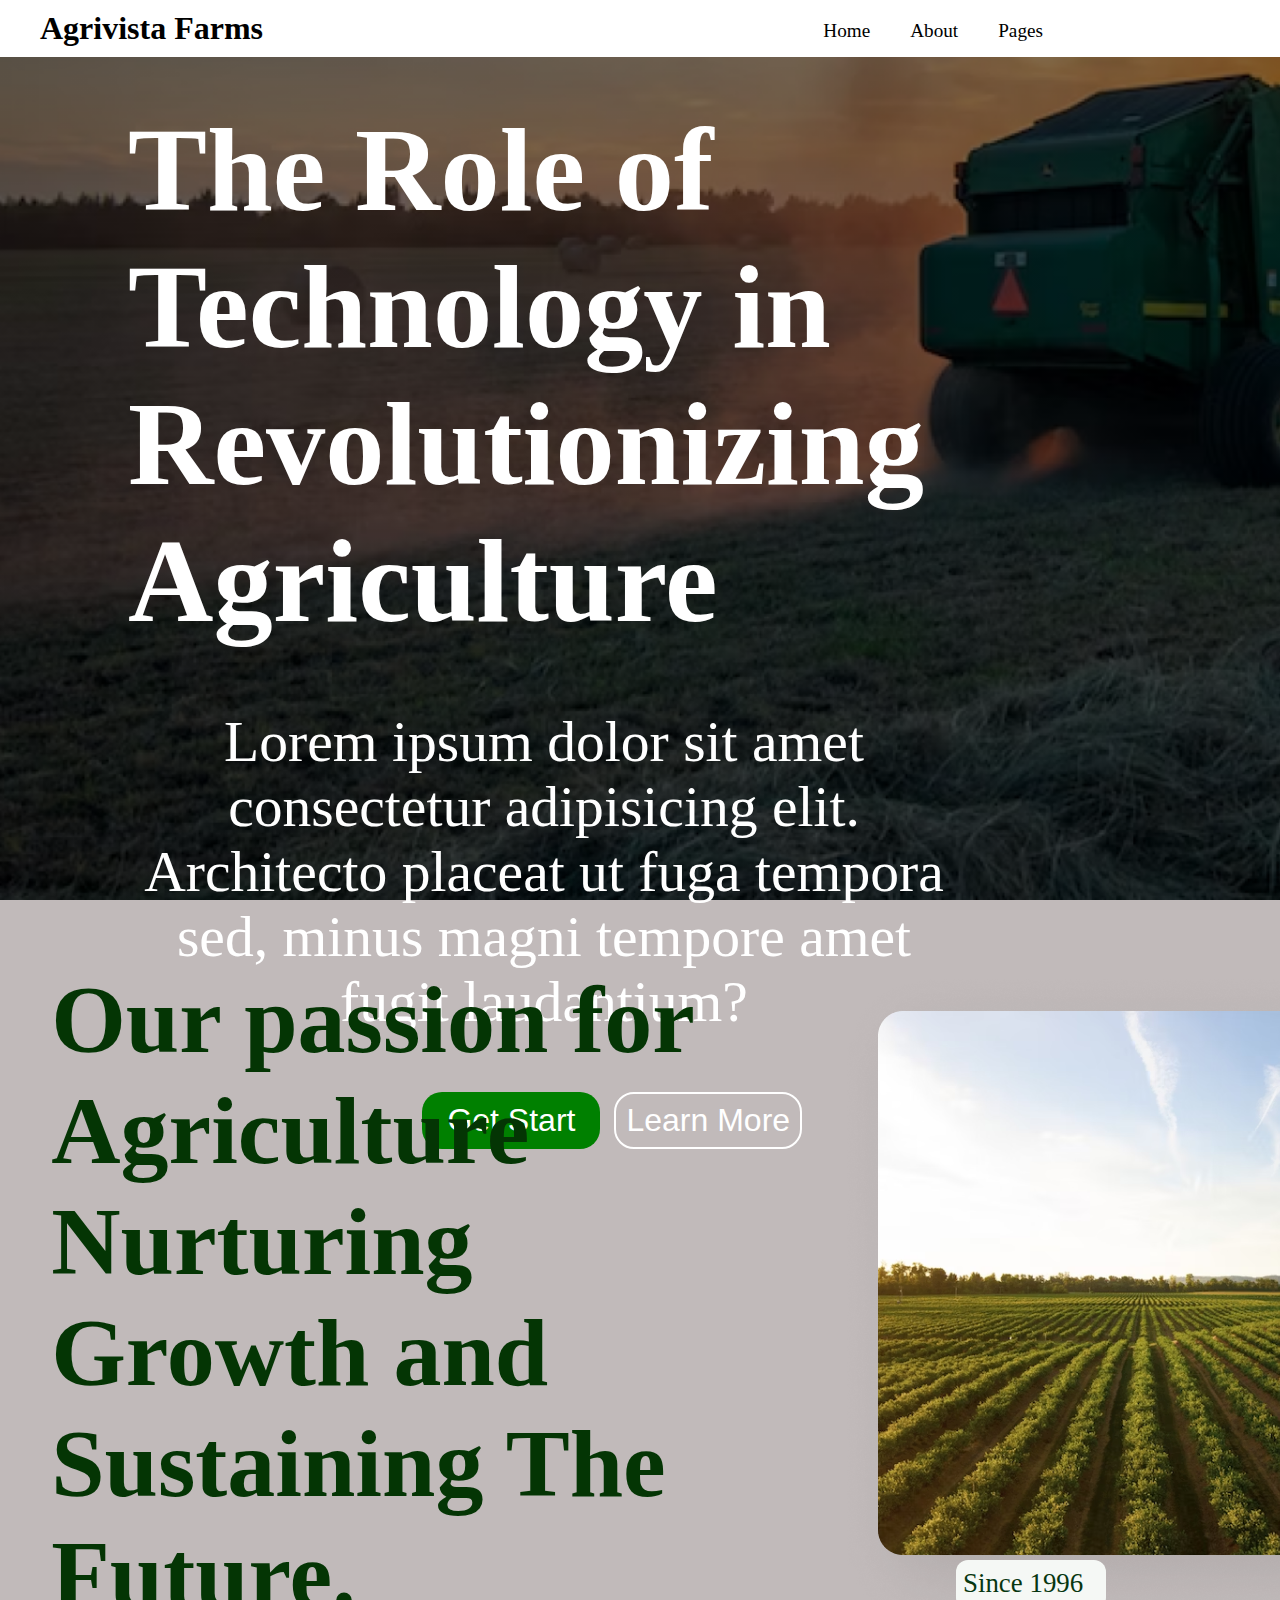
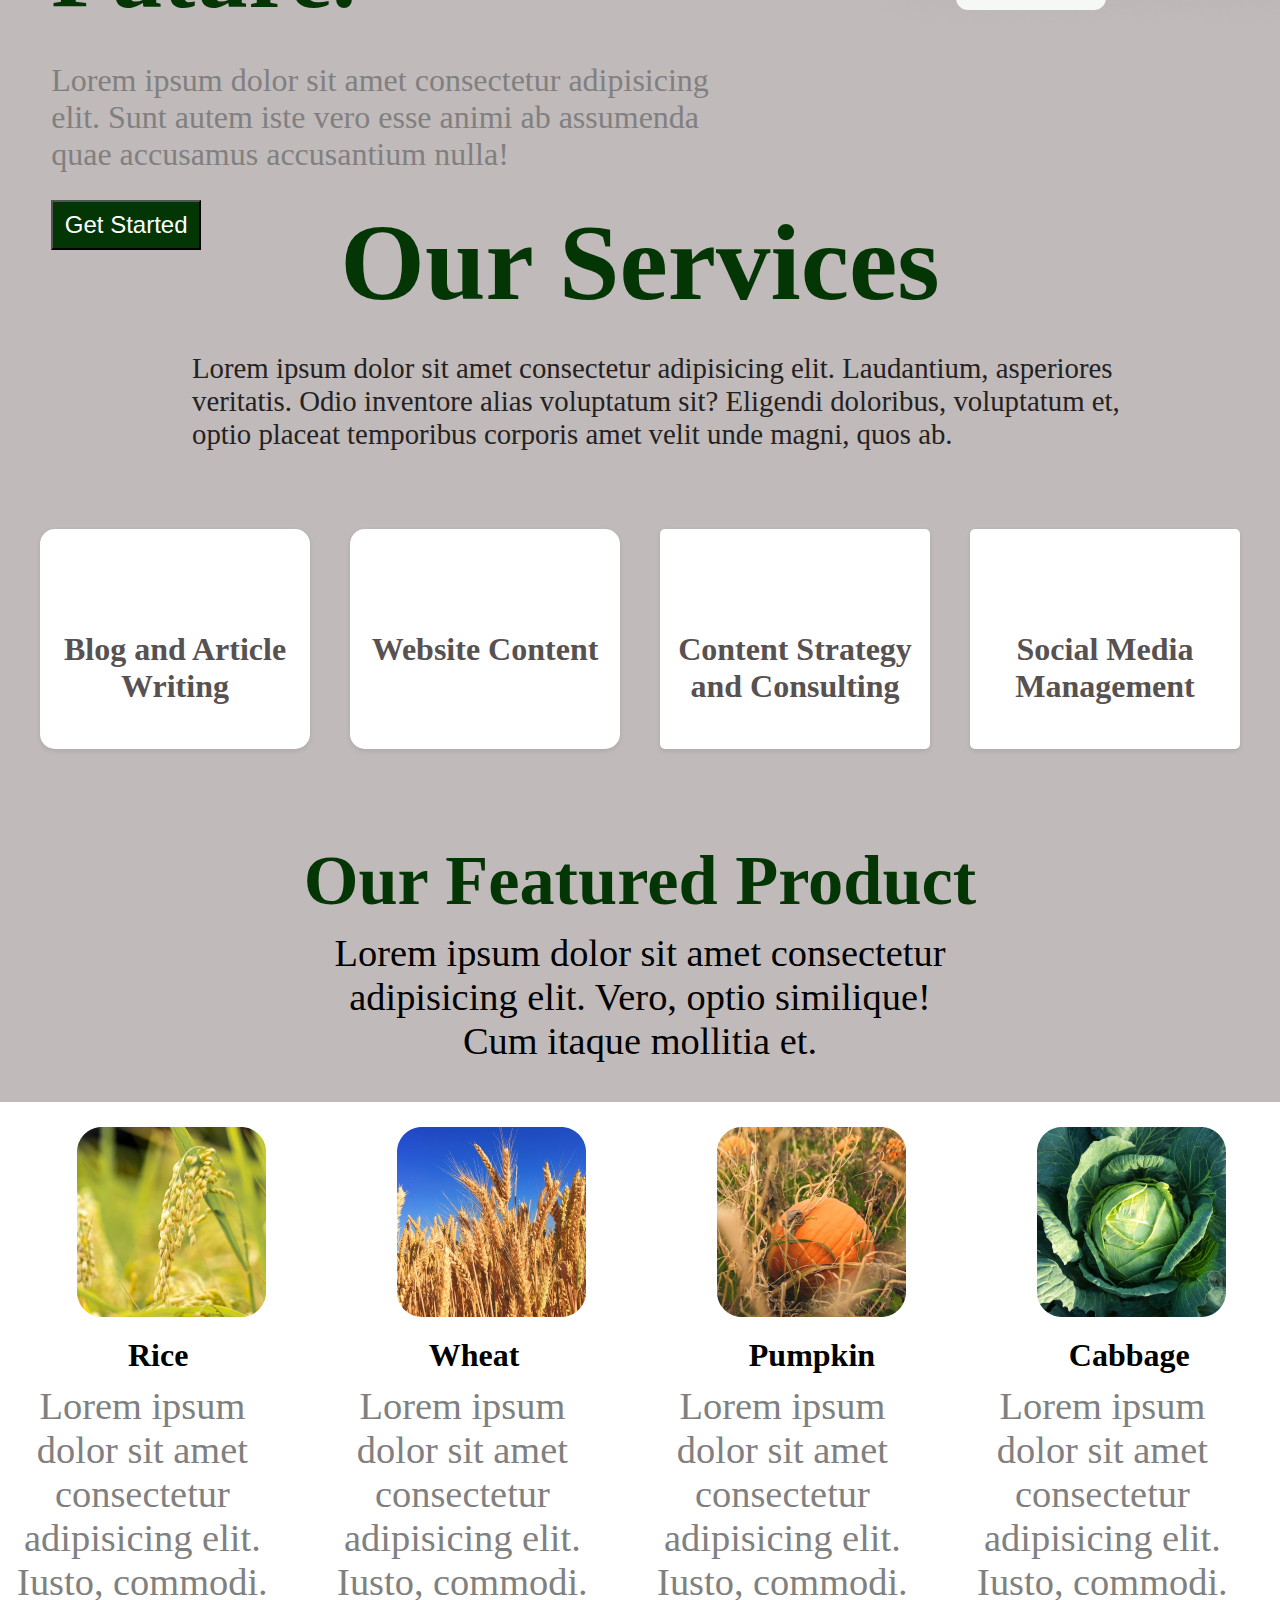
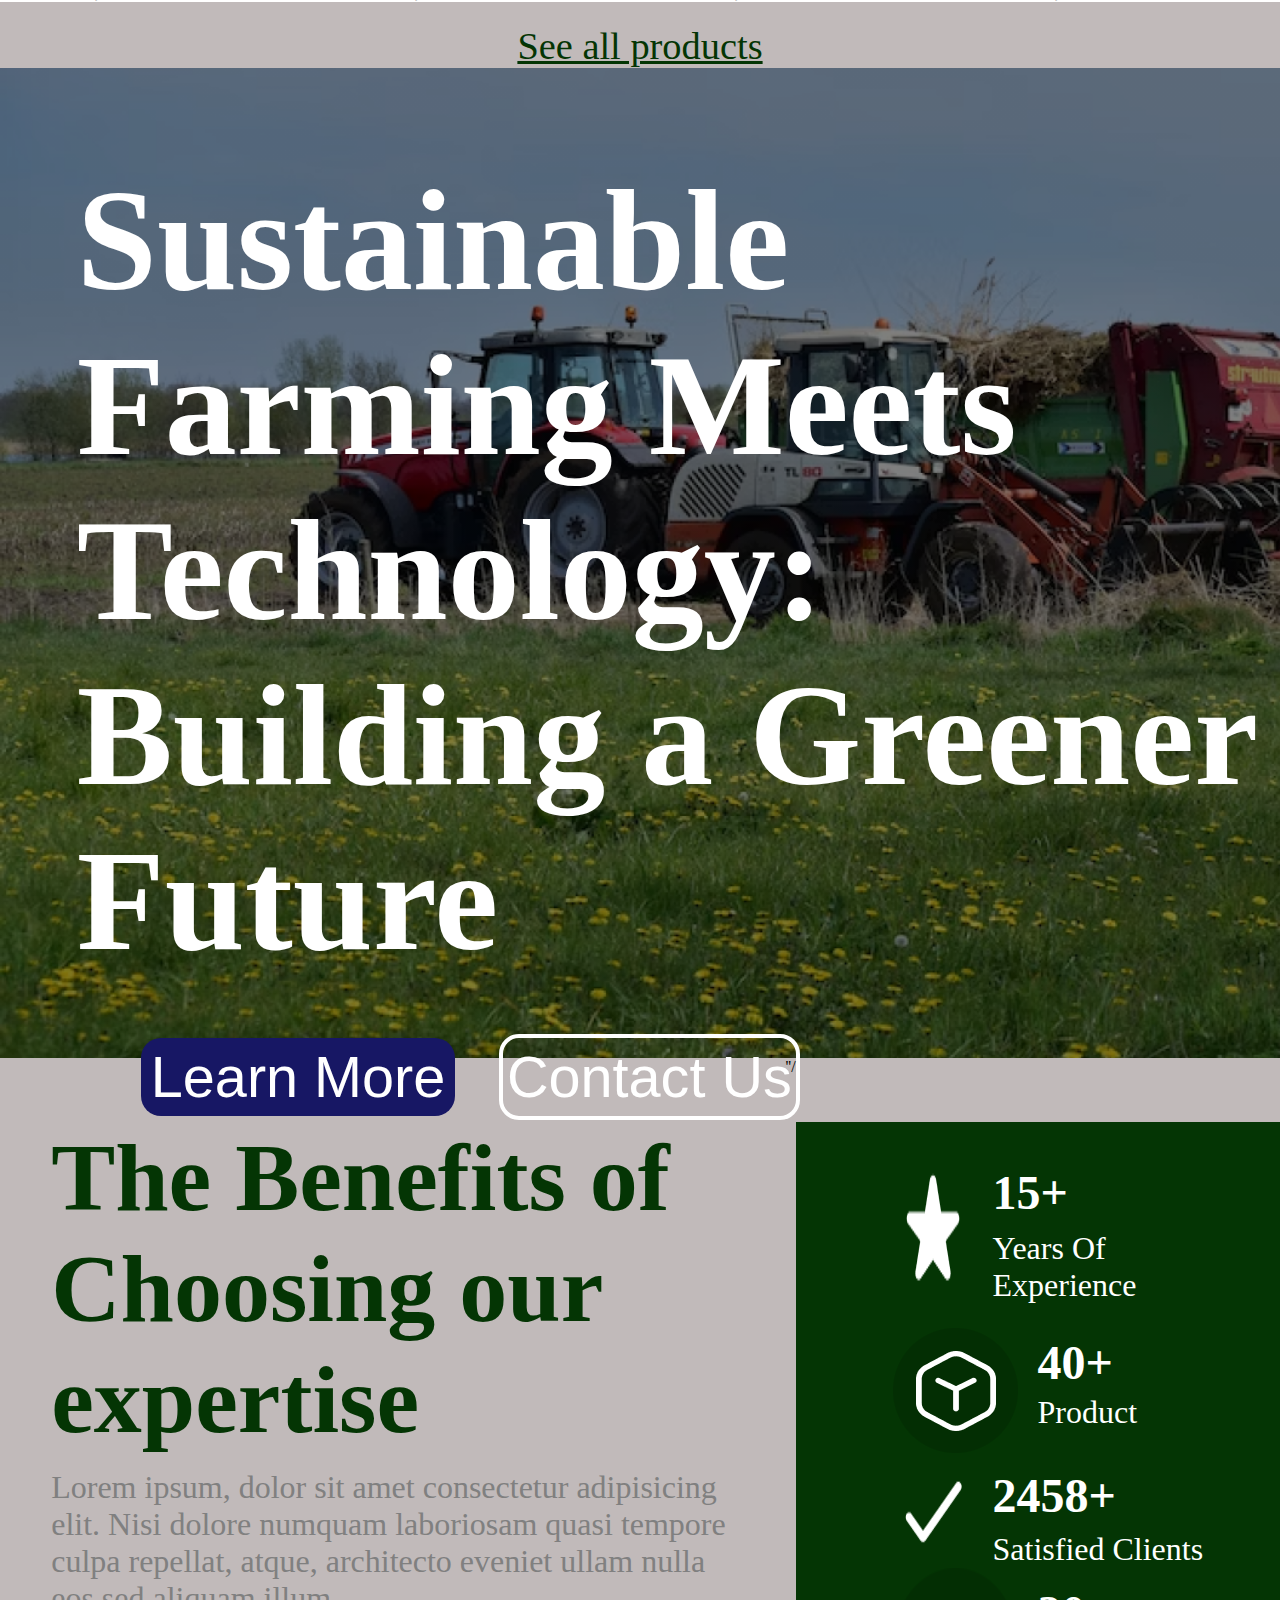
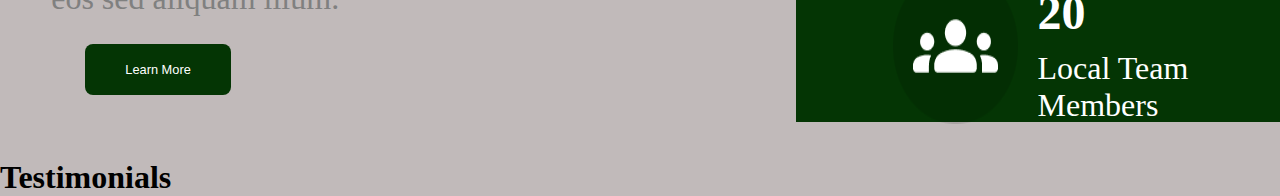
==== index.html @ 6d74d60a "added padding top" ====
<!DOCTYPE html>
<html lang="en">
<head>
    <meta charset="UTF-8">
    <meta name="viewport" content="width=device-width, initial-scale=1.0">
    <title>AgriVista Farm</title>
    <link rel="stylesheet" href="style.css">
    <link rel="stylesheet" href="https://cdnjs.cloudflare.com/ajax/libs/font-awesome/6.7.1/css/all.min.css" integrity="sha512-5Hs3dF2AEPkpNAR7UiOHba+lRSJNeM2ECkwxUIxC1Q/FLycGTbNapWXB4tP889k5T5Ju8fs4b1P5z/iB4nMfSQ==" crossorigin="anonymous" referrerpolicy="no-referrer" />
</head>
<body>
    <div class="header">
        <div class="Logo">
        <h1>Agrivista Farms</h1>
    </div>
        <ul>
            <li>Home</li>
            <li>About</li>
            <li>Pages</li>
        </ul>
        <div class="btn">
            <button class="btn1">Login</button>
            <button class="btn2">Registration</button>
        </div>
    </div>
    <!--section2-->
    <div class="hero">
        <h1>The Role of Technology in Revolutionizing Agriculture</h1>
        
    <p>Lorem ipsum dolor sit amet consectetur adipisicing elit. Architecto placeat ut fuga tempora sed, minus magni tempore amet fugit laudantium?</p>
    <button class="btn-get">Get Start</button>
    <button class="btn-learn">Learn More</button>
</div>
    <!-- about -->
 <div class="about">
    <div class="text">
        <h1>Our passion for Agriculture Nurturing Growth and Sustaining The Future.</h1> <br>
        <p>Lorem ipsum dolor sit amet consectetur adipisicing elit. Sunt autem iste vero esse animi ab assumenda quae accusamus accusantium nulla!</p>
        <button class="btnn">Get Started</button>
       
    </div>
    <div class="img">
        <img src="Rectangle 10.png">
        <div class="box"><p>Since 1996</p></div>
    </div>
 </div>
 <!-- section services -->
    <section class="Services">
        <h1>Our Services</h1>
        <p>Lorem ipsum dolor sit amet consectetur adipisicing elit. Laudantium, asperiores veritatis. Odio inventore alias voluptatum sit? Eligendi doloribus, voluptatum et, optio placeat temporibus corporis amet velit unde magni, quos ab.</p>
        <div class="service-cards">
            <div class="service-car">
                <i id="service-card" class="fa-solid fa-newspaper"></i><br><br>
                <h3>Blog and Article Writing</h3>
            </div>
            <div class="Website">
                <i id="website" class="fa-brands fa-github"></i><br><br>
                <h3>Website Content</h3>
            </div>
            <div class="content">
                <i id="contect" class="fa-solid fa-user"></i> <br><br>
                <h3>Content Strategy and Consulting</h3>
            </div>
            <div class="social">
                <i id="social" class="fa-solid fa-bell"></i><br><br>
            
            <h3>Social Media Management</h3></div>
           
        </div>
    </section>
    <!--section products-->
    <div class="products">
        <h1>Our Featured Product</h1>
        <p>Lorem ipsum dolor sit amet consectetur adipisicing elit. Vero, optio similique! Cum itaque mollitia et.</p>
        <div class="boxes">
            <div class="box1">
                <img src="rice.png" alt="">
                <h2>Rice</h2>
                <p>Lorem ipsum dolor sit amet consectetur adipisicing elit. Iusto, commodi.</p>
            </div>
            <div class="box2">
                <img src="Rectangle 12.png" alt="">
                <h2>Wheat</h2>
                <p>Lorem ipsum dolor sit amet consectetur adipisicing elit. Iusto, commodi.</p>
            </div>
            <div class="box3">
                <img src="Rectangle 12 (1).png" alt="">
                <h2>Pumpkin</h2>
                <p>Lorem ipsum dolor sit amet consectetur adipisicing elit. Iusto, commodi.</p>
            </div>
            <div class="box4">
                <img src="Rectangle 13.png" alt="">
                <h2>Cabbage</h2>
                <p>Lorem ipsum dolor sit amet consectetur adipisicing elit. Iusto, commodi.</p>
            </div>
        </div>
        <div class="link">
        <p><a href="https://www.amazon.com/products/s?k=products">See all products</a></p>
    </div>
</div>
<!--section sustainable-->
<div class="sustainable">
    <h1>Sustainable Farming Meets Technology: Building a Greener Future</h1>
    <button class="btn-learnmore">Learn More </button>
    <button class="btn-contact">Contact Us</button>
</div>
<!--section5-->
<div class="qoraal">
    <div class="text">
        <h1>The Benefits of Choosing our expertise</h1>
        <p>Lorem ipsum, dolor sit amet consectetur adipisicing elit. Nisi dolore numquam laboriosam quasi tempore culpa repellat, atque, architecto eveniet ullam nulla eos sed aliquam illum.</p>
   <button id="learn">Learn More <i class="fa-solid fa-arrow-right"></i></button>
    </div>''/
    <div class="boxxx"><div class="star">
        <img src="star_rate.png" alt="">
        <div class="qorl">
            <h1>15+</h1>
            <p>Years Of Experience</p>
        </div>
    </div>
    <div class="product">
        <img src="Product.png" alt="">
        <div class="qorl">
            <h1>40+</h1>
            <p>Product</p>
        </div>
    </div>
    <div class="check">
        <img src="check.png" alt="">
        <div class="qorl">
            <h1>2458+</h1>
            <p>Satisfied Clients</p>
        </div>
    </div>
    <div class="team">
        <img src="Local team.png" alt="">
        <div class="qorl">
            <h1>20</h1>
            <p>Local Team Members</p>
        </div>
    </div>
    </div>
</div>
<!--section6-->
<div class="section6">
    <h1>Testimonials</h1>

</div>
</body>
</html>
---- style.css ----
*{
    padding: 0;
    margin: 0;
}
body{
    background: #c1baba;
}
.header{
    display: flex;
    justify-content: space-between;
    padding: 10px 40px;
    background-color: white;
    position: fixed;
    width: 195vh;
    z-index: 1;
    
}
ul{
  display: flex;
  gap: 40px;
  font-family: 2em;
  padding-top: ; 
  list-style: none;  
  font-size: 1.2em;  
  padding-top: 10px; 
}
/* .header ul li:hover{
    background-color: blue;
    border-radius: 50px;
    color: white;
    border: 5px solid green;
    width: 100px;
} */
.btn-login{
    color: white;
    border-radius: 12px;
}
.btn1{
    border-radius: 10px;
    background-color: green;
    padding: 3px 20px;
    border: none;
}
.btn1:hover{
    background-color: transparent;
}
.btn2{
background-color: transparent;
border-radius: 10px;
padding: 3px 20px;
border: 2px solid green;
margin-left: 0px;
}
.btn2:hover{
    background-color: green;
}
/* section 2 */
.hero{
    background-image: linear-gradient(to bottom, rgb(0,0,0,0.5), rgb(0,0,0,0.5)), url(assets/products/Rectangle\ 4.png);
    /* background-repeat: no-repeat;
    background-position:center ; */
    background-size: cover;
    width: 100%;
    height: 100vh;

}
.hero h1{
    width: 75%;
    padding-top: 8%;
    color: white;
    font-size: 7.4em;
    padding-left: 10%;
    padding-right: 20%;

}
.hero p{
    font-size: 3.6em;
    width: 65%;
    color: white;
    text-align: center;
    margin-top: 20px;
    padding: 3% 10%;
}

.btn-get{
    background-color: green;
    padding: 10px 25px;
    color: white;
    font-size: 2em;
    margin-left: 33%;
    border: none;
    border-radius: 20px;
}
.btn-learn{
    background-color:transparent;
    padding: 8px 10px;
    color: white;
    font-size: 2em;
    margin-left: 10px;
    border: 2px solid white;
    border-radius: 20px;
    margin-top: 20px;
    
}

.about {
display: flex;
justify-content: space-around;
height: 100vh;
}
.img{
    width: 35%;
    
    padding-left: 4%;
    padding-top: 5%;
    position: relative;
    animation-name: anim1;
    animation-duration: 3s;
    /* animation-timeline: view(); */
    /* animation-range: entry ; */
    /* animation-timeline: view();
    animation-range: 0; */
}
.img:hover{
    /* transform: scaley(1.2); */
    /* transform: rotate(180deg); */
    /* transform: translate(400px,160px); */

}
.box{
    width: 150px;
    height: 50px;
    background-color: rgb(245, 248, 245);
    color: rgb(7, 54, 16);
    position: absolute;
    bottom: 10%;
    left: 35%;
    border-radius: 12px;
    font-size: 1.2em;
    
}
.box{
    margin-bottom: 20%;
}
.box p{
    font-size: 1.4em;
    margin-top: 5%;
    margin-left: 5%;
}
.text{
    padding-left: 2%;
    padding-top: 8%;
    width: 65%;
   animation-name: anim2;
   animation-duration: 3s;
}
.text h1{
    font-size: 2.5em;
    font-weight: 700;
    color: rgb(4, 53, 4);
}
.text p{
    font-size: 2em;
}
.btnn{
    width: 150px;
    height: 50px;
    background-color: rgb(4, 53, 4);
    color: white;
    margin-top: 4%;
    font-size: 1.5em;
}
/* section services */
.services {
    background: #c1baba;
    width: 100%;
    height: 100vh;
}
.Services h1{
    text-align: center;
    font-size: 6.8em;
   color: rgb(4, 53, 4);
   font-weight: bold;
   padding-bottom: 2%;
}
.Services p{
    width: 75%;
    padding-bottom: 3%;
    padding-left: 15%;
    font-size: 1.8em;
    color: rgb(36, 34, 34);
}

.service-cards {
    display: flex;
    gap: 40px;
    justify-content: center;
    padding: 40px;
    color: black;
}

.service-car {
    background: #fff;
    padding: 10px;
    text-align: center;
    box-shadow: 0 2px 5px rgba(0, 0, 0, 0.1);
    border-radius: 15px;
    width: 300px;
    height: 200px;
}
.service-car h3{
    font-size: 2em;
    color: rgb(87, 81, 81);
}
#service-card{
    padding: 20px;
    font-size: 4em;
}
.Website {
    background: #fff;
    padding: 10px;
    text-align: center;
    box-shadow: 0 2px 5px rgba(0, 0, 0, 0.1);
    border-radius: 15px;
    width: 300px;
    height: 200px;
}
#website{
    padding: 20px;
    font-size: 4em;
}
.Website h3{
    color: rgb(87, 81, 81);
    font-size: 2em;
}
.content{
    background: #fff;
    padding: 10px;
    text-align: center;
    box-shadow: 0 2px 5px rgba(0, 0, 0, 0.1);
    border-radius: 5px;
    width: 300px;
    height: 200px;
}
#contect {
    padding: 20px;
    font-size: 4em;
}
.content h3{
    color: rgb(87, 81, 81);
    font-size: 2em;
    
}
#social{
    padding: 20px;
    font-size: 4em;
}
.social h3{
    font-size: 2em;
    color: rgb(87, 81, 81);
}
.social{
    background: #fff;
    padding: 10px;
    text-align: center;
    box-shadow: 0 2px 5px rgba(0, 0, 0, 0.1);
    border-radius: 5px;
    width: 300px;
    height: 200px;
}
/* section products */
.products h1{
    text-align: center;
    padding-top: 4%;
    color: rgb(4, 53, 4);
    font-size: 4.4em;
    padding-left: 20%;
    padding-right: 20%;

}
.products p{
    font-size: 2.4em;
    color: black;
    text-align: center;
    margin-top: 10px;
    padding: 0 25%;
}
.link p,a{
    color: rgb(4, 53, 4);;
}
.boxes{
    display: flex;
    justify-content: space-around;
    padding-top: 3%;
    padding-bottom: 1%;
}

.box1{
    width: 400px;
    height: 500px;
    background-color: white;
}
.box1 img{
    padding-left: 24%;
    padding-top: 8%;
}
.box1 h2{
    padding-left: 40%;
    padding-top: 5%;
    font-size: 2em;
}
.box1 p{
    width: 85%;
    padding-left: 2%;
    color: gray;
}
.box2{
    width: 400px;
    height: 500px;
    background-color: white;
}
.box2 img{
    padding-left: 24%;
    padding-top: 8%;
}
.box2 h2{
    padding-left: 34%;
    padding-top: 5%;
    font-size: 2em;
}
.box2 p{
    width: 85%;
    padding-left: 2%;
    color: gray;
}
.box3{
    width: 400px;
    height: 500px;
    background-color: white;
}
.box3 img{
    padding-left: 24%;
    padding-top: 8%;
}
.box3 h2{
    padding-left: 34%;
    padding-top: 5%;
    font-size: 2em;
}
.box3 p{
    width: 85%;
    padding-left: 2%;
    color: gray;
}
.box4{
    width: 400px;
    height: 500px;
    background-color: white;
}
.box4 img{
    padding-left: 24%;
    padding-top: 8%;
}
.box4 h2{
    padding-left: 34%;
    padding-top: 5%;
    font-size: 2em;
}
.box4 p{
    width: 85%;
    padding-left: 2%;
    color: gray;
}
/*section sustainable */
.sustainable{
    background-image: linear-gradient(to bottom, rgb(0,0,0,0.5), rgb(0,0,0,0.5)), url(assets/products/image\ 1.png);
    /* background-repeat: no-repeat;
    background-position:center ; */
    background-size: cover;
    width: 100%;
    height: 100vh;

}
.sustainable{
    padding-top: 7%;
    color: white;
    font-size: 4.5em;
    padding-left: 6%;
    
    
}
.btn-learnmore{
    background-color: rgb(23, 23, 100);
    padding: 6px 10px;
    color: white;
    font-size: 0.8em;
    margin-left: 5%;
    margin-top: 4%;
    border: none;
    border-radius: 20px;
}
.btn-contact{
    background-color: transparent;
    padding: 6px 4px;
    color: white;
    font-size: 0.8em;
    margin-left: 2%;
    margin-top: 4%;
    border: 4px solid white;
    border-radius: 20px;
}
.qoraal{
    justify-content: space-around;
    display: flex;
}
.text{
    padding: 5% 4%;
}
.text h1{
    font-size: 6em;
    padding-bottom: 2%;
}
.text p{
    font-size: 2em;
    color: gray;
}
.boxxx{
    width: 590px;
    height: 600px;
    background-color: rgb(4, 53, 4);
    margin-top: 5%;
}
#learn{
    background-color: rgb(4, 53, 4);
    padding: 18px 40px;
    color: white;
    font-size: 0.8em;
    margin-left: 5%;
    margin-top: 4%;
    border: none;
    border-radius: 8px;
}
.star{
    display: flex;
    gap: 20px;
    padding: 5%;
    padding-left: 20%;
}
.star h1{
color: white;
padding-top: 7%;
font-size: 3em;
}
.star p{
    color: white;
    padding-top: 4%;
    font-size: 2em;
}
.product{
    display: flex;
    gap: 20px;
   
    padding-left: 20%;
}
.product h1{
color: white;
padding-top: 7%;
font-size: 3em;
}
.product p{
    color: white;
    padding-top: 4%;
    font-size: 2em;
}
.check{
    display: flex;
    gap: 20px;
   
    padding-left: 20%;
}
.check h1{
color: white;
padding-top: 7%;
font-size: 3em;
}
.check p{
    color: white;
    padding-top: 4%;
    font-size: 2em;
}
.team{
    display: flex;
    gap: 20px;
   
    padding-left: 20%;
}
.team h1{
color: white;
padding-top: 7%;
font-size: 3em;
}
.team p{
    color: white;
    padding-top: 4%;
    font-size: 2em;
}

 
@media(max-width: 360px){
    ul{
        display: none;
    }
    .btn{
        display: none;
    }
    .header .btn-get{
        display: none;
    }
    .header{
        padding: 2px 6px;
        width: 100%;
        
    }
    .text{
        width: 100%;
        padding-left: 1px;
    }
    .hero h1{
        padding-right: 60px;
        
    }
    .hero{
        height: 100px;
    }
    .text h1{
        font-size: 2em;
        font-weight: 100;
        padding-left: 1px;
    }
}

@keyframes anim1{
    from{
        transform: translate(250px);

    }
    to{
        transform: translate(0px);
    }
}
@keyframes anim2{
    from{
        transform: translate(-250px);

    }
    to{
        transform: translate(0px);
    }
}
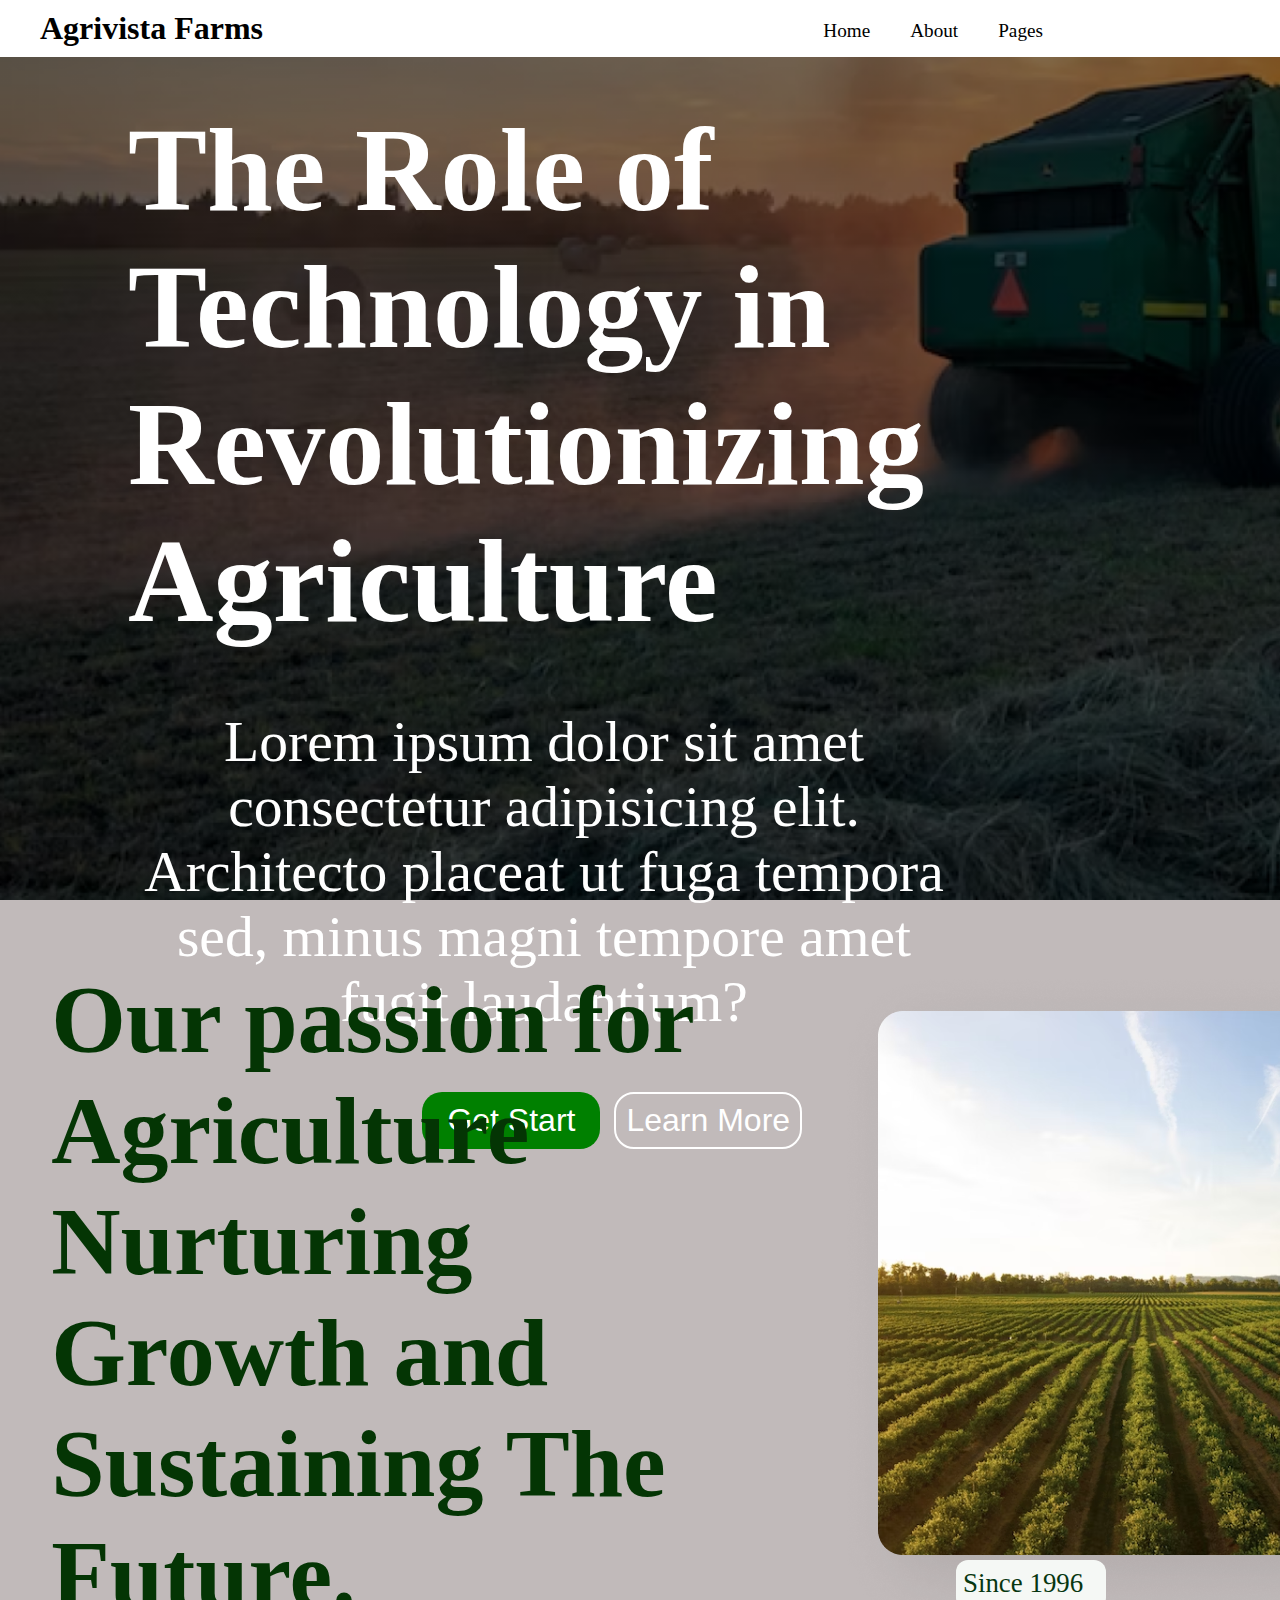
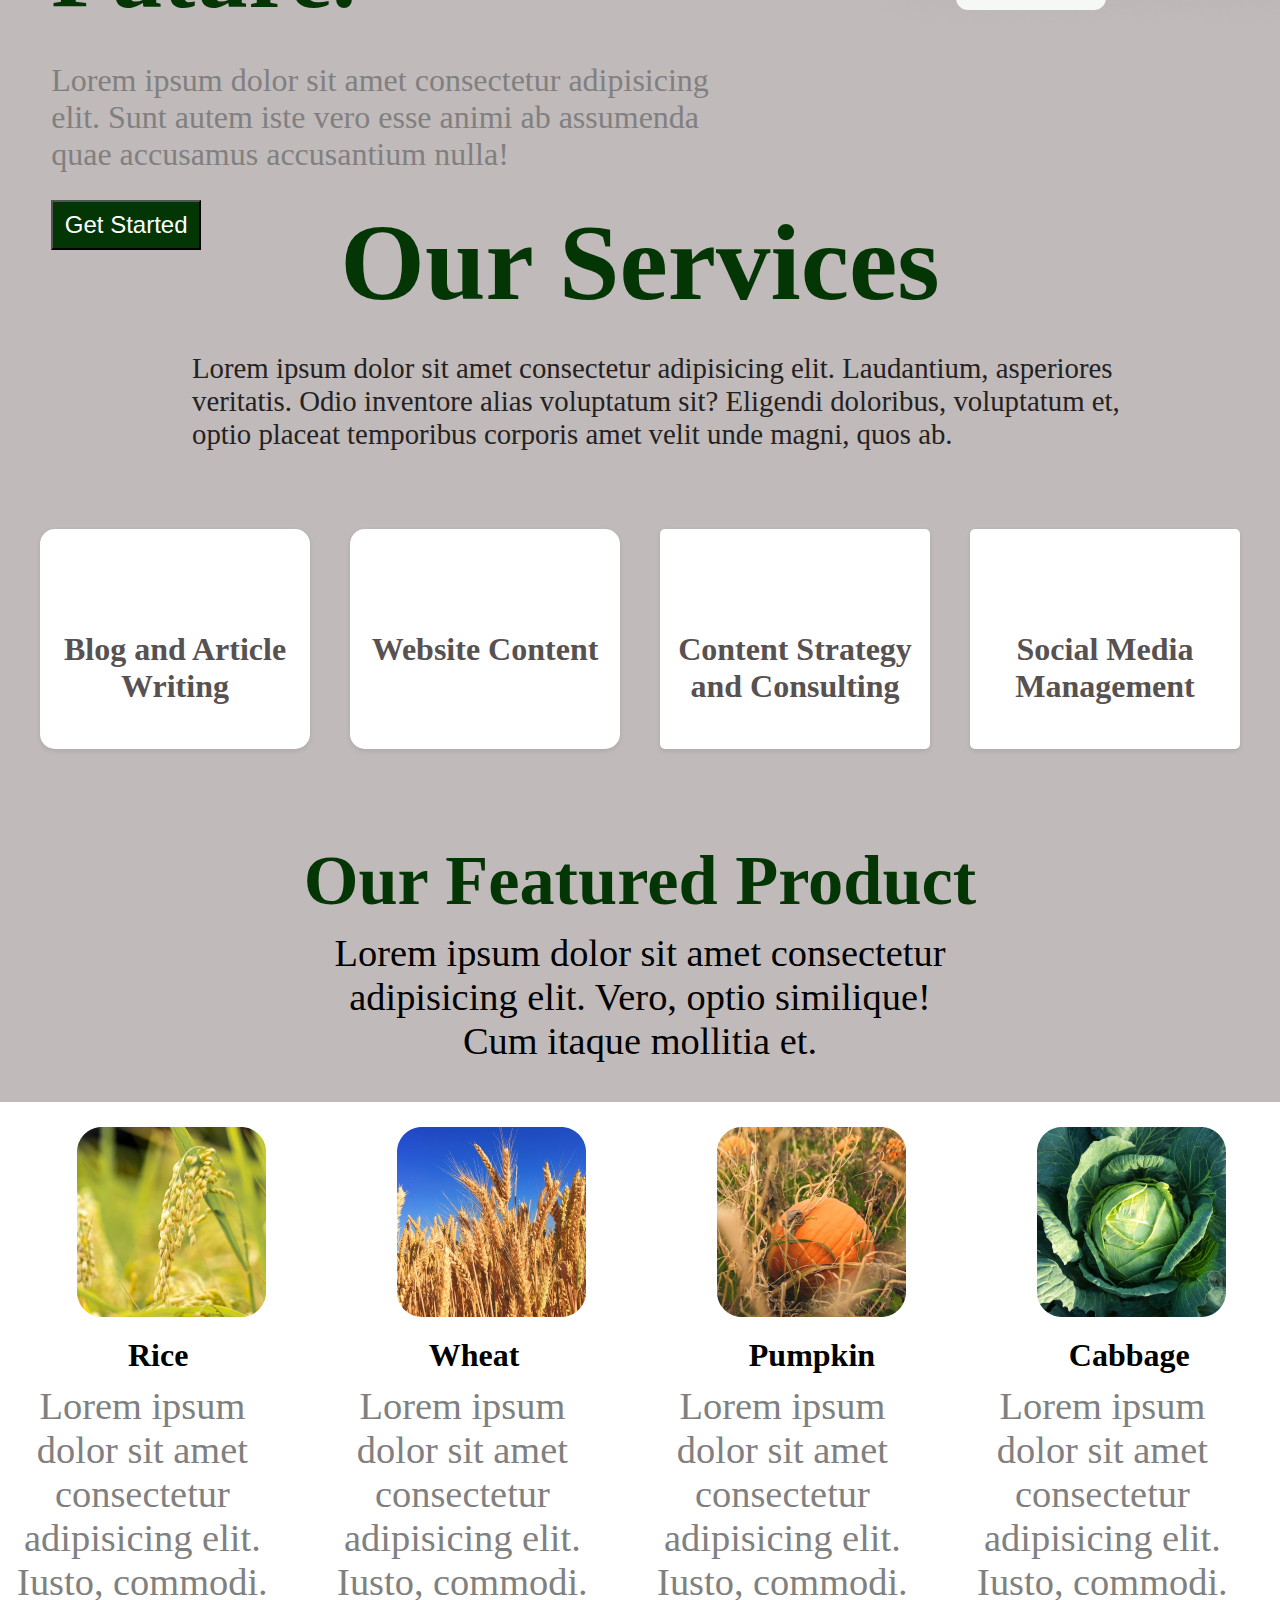
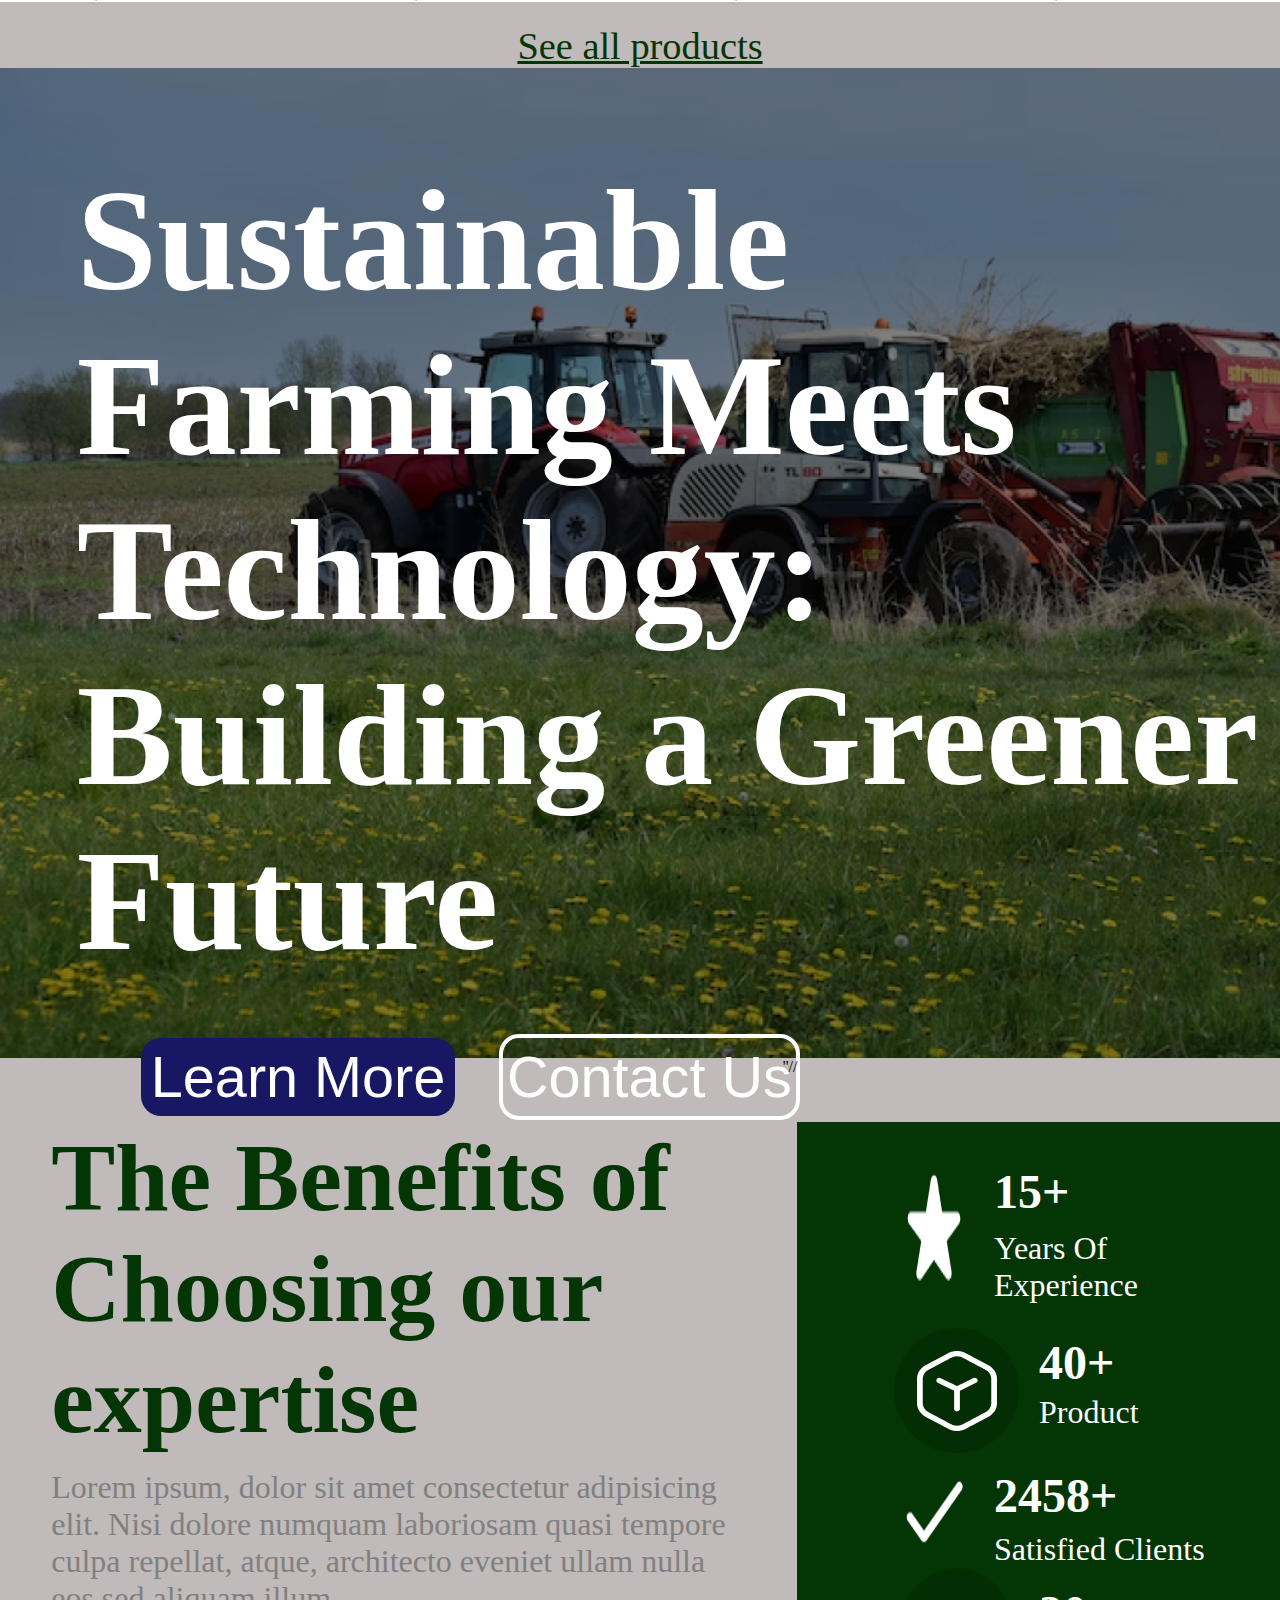
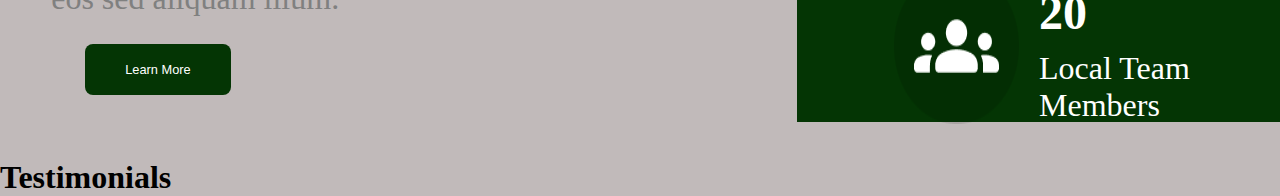
==== commit 8afc2ea7: "section sustainable" ====
--- a/index.html
+++ b/index.html
@@ -109,7 +109,7 @@
         <h1>The Benefits of Choosing our expertise</h1>
         <p>Lorem ipsum, dolor sit amet consectetur adipisicing elit. Nisi dolore numquam laboriosam quasi tempore culpa repellat, atque, architecto eveniet ullam nulla eos sed aliquam illum.</p>
    <button id="learn">Learn More <i class="fa-solid fa-arrow-right"></i></button>
-    </div>''/
+    </div>''//
     <div class="boxxx"><div class="star">
         <img src="star_rate.png" alt="">
         <div class="qorl">
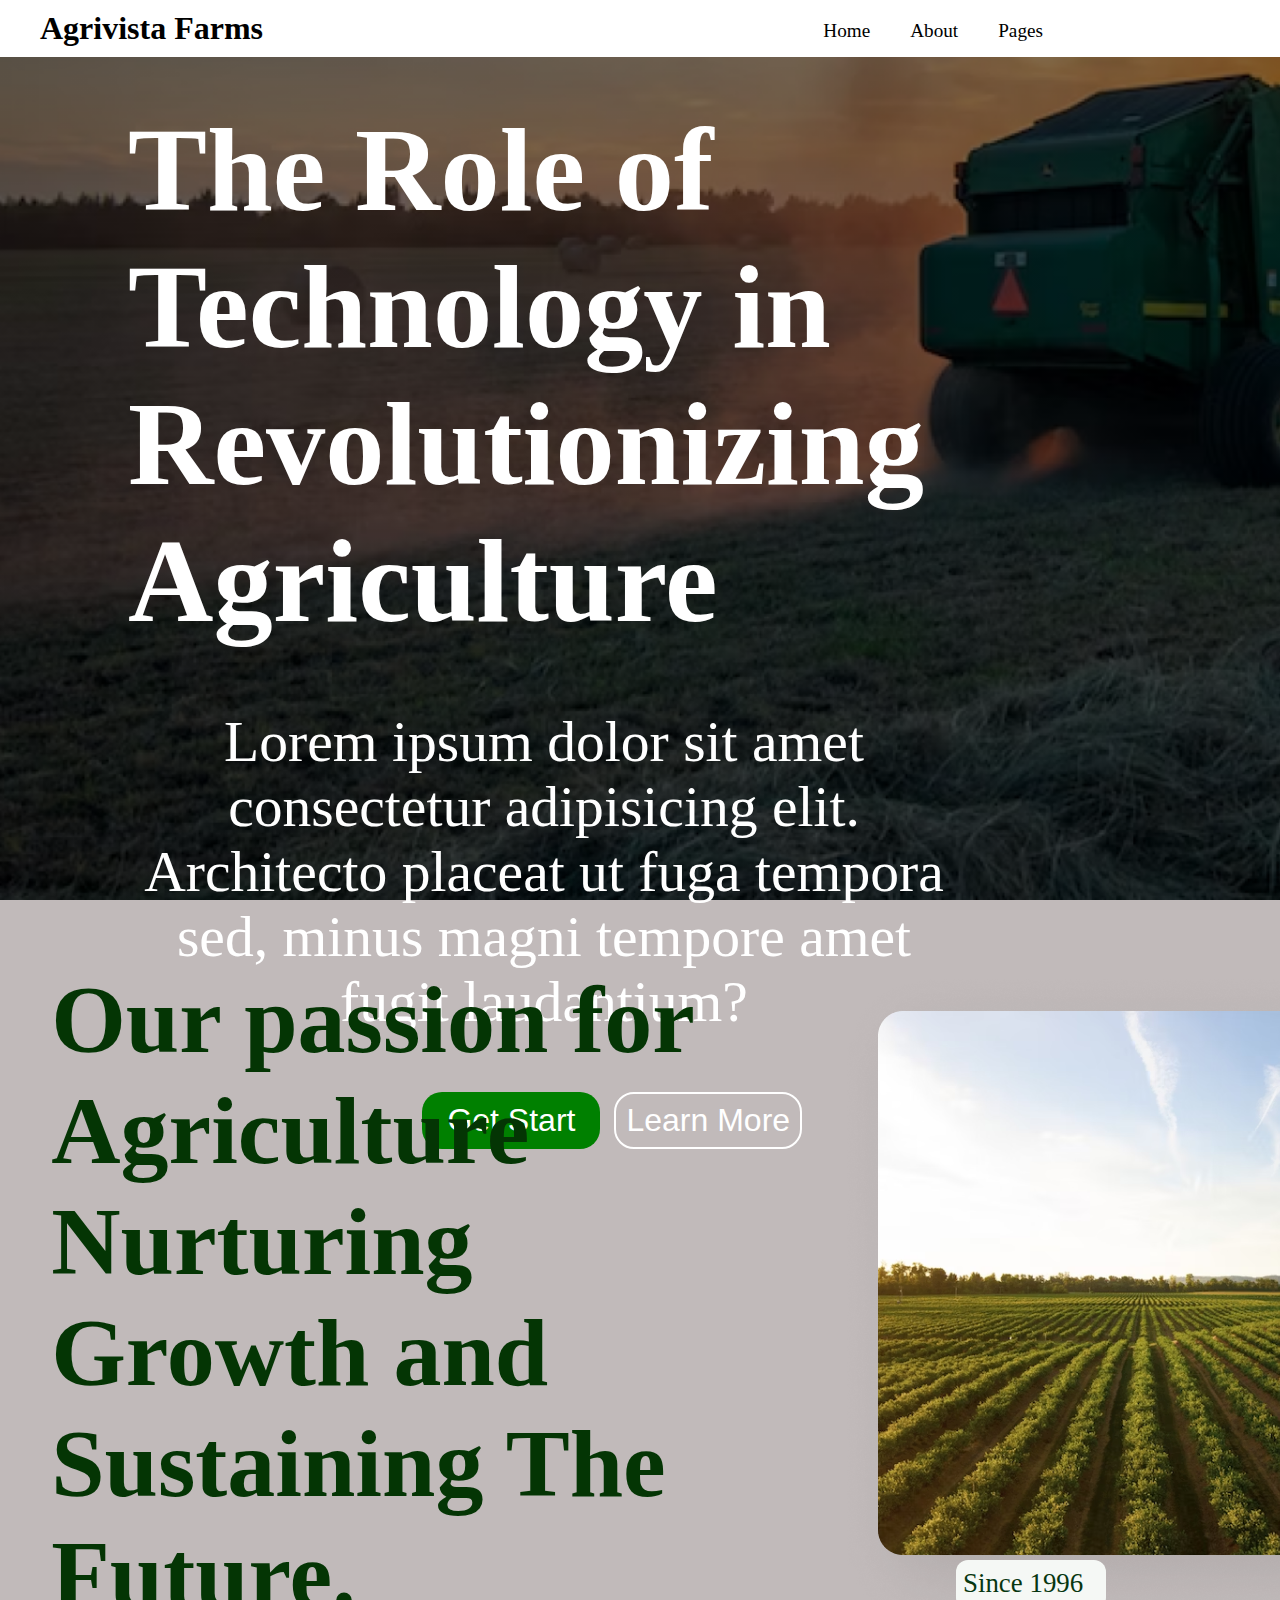
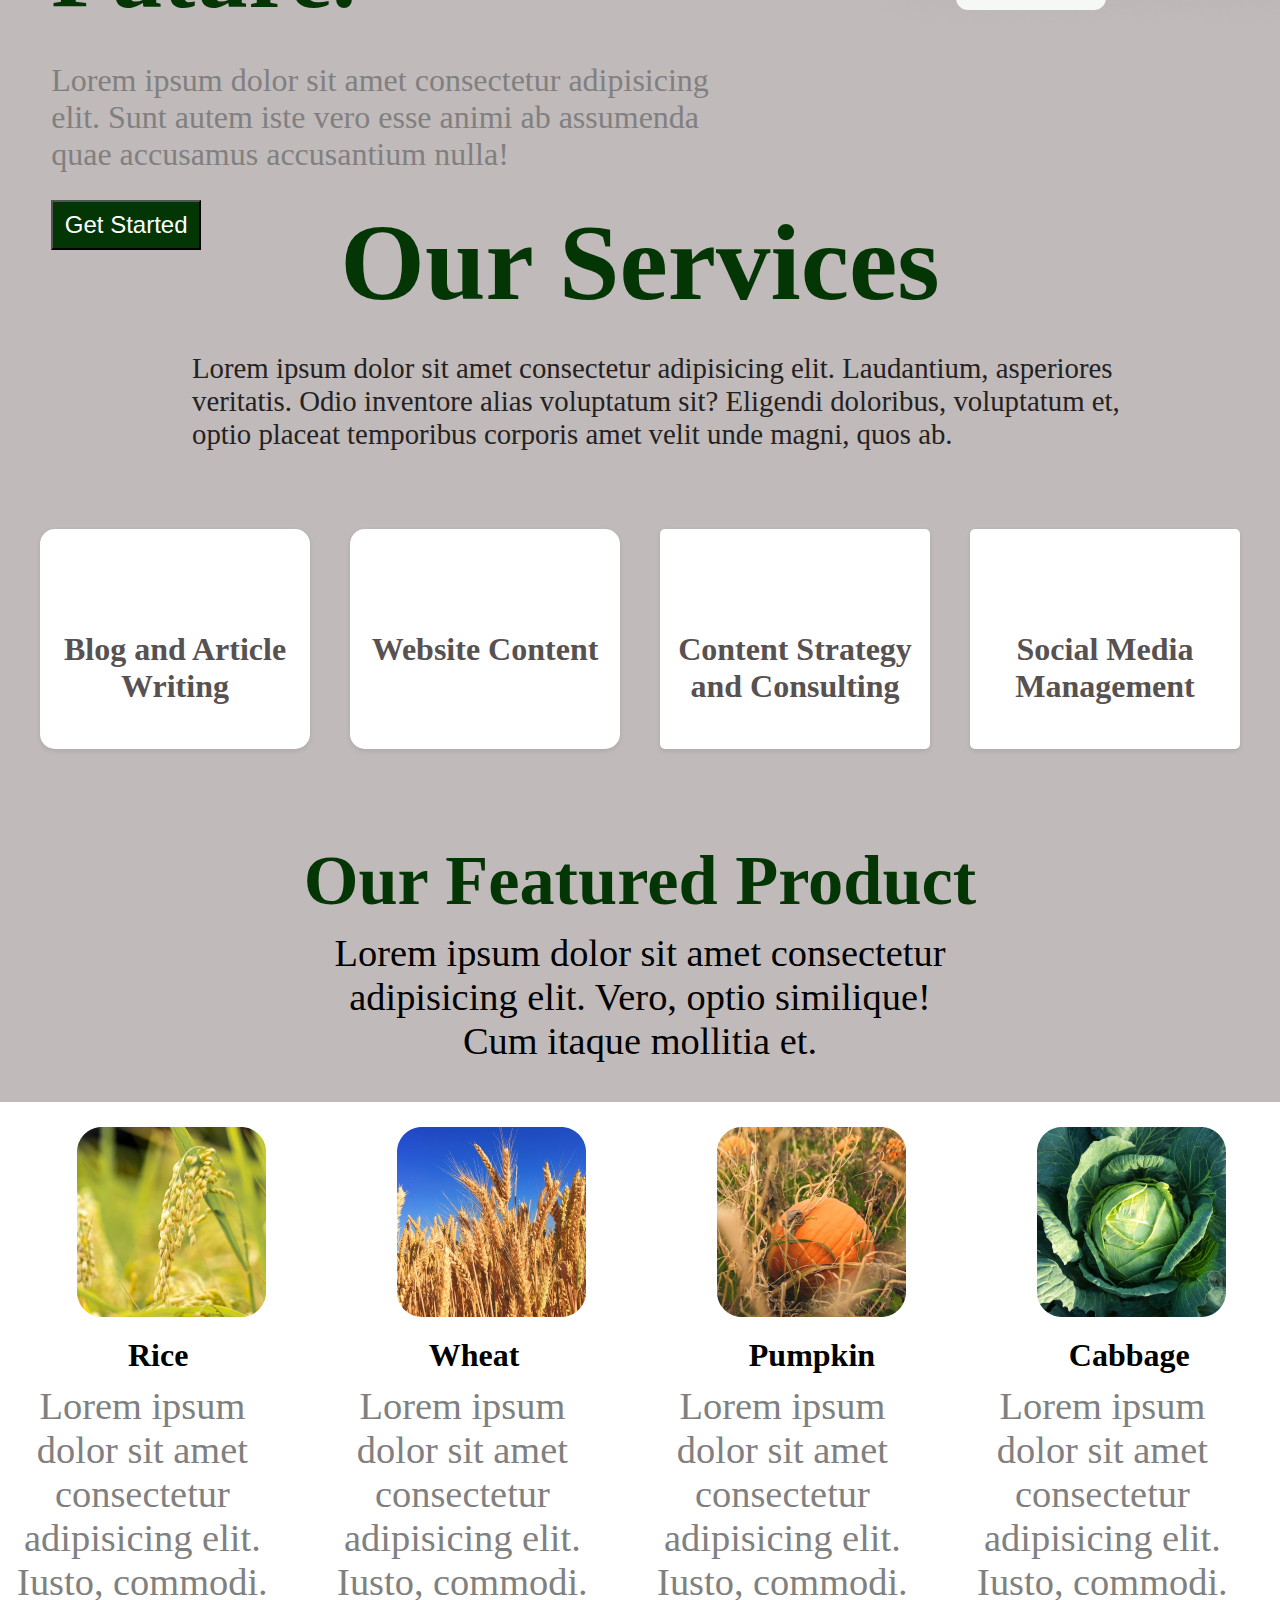
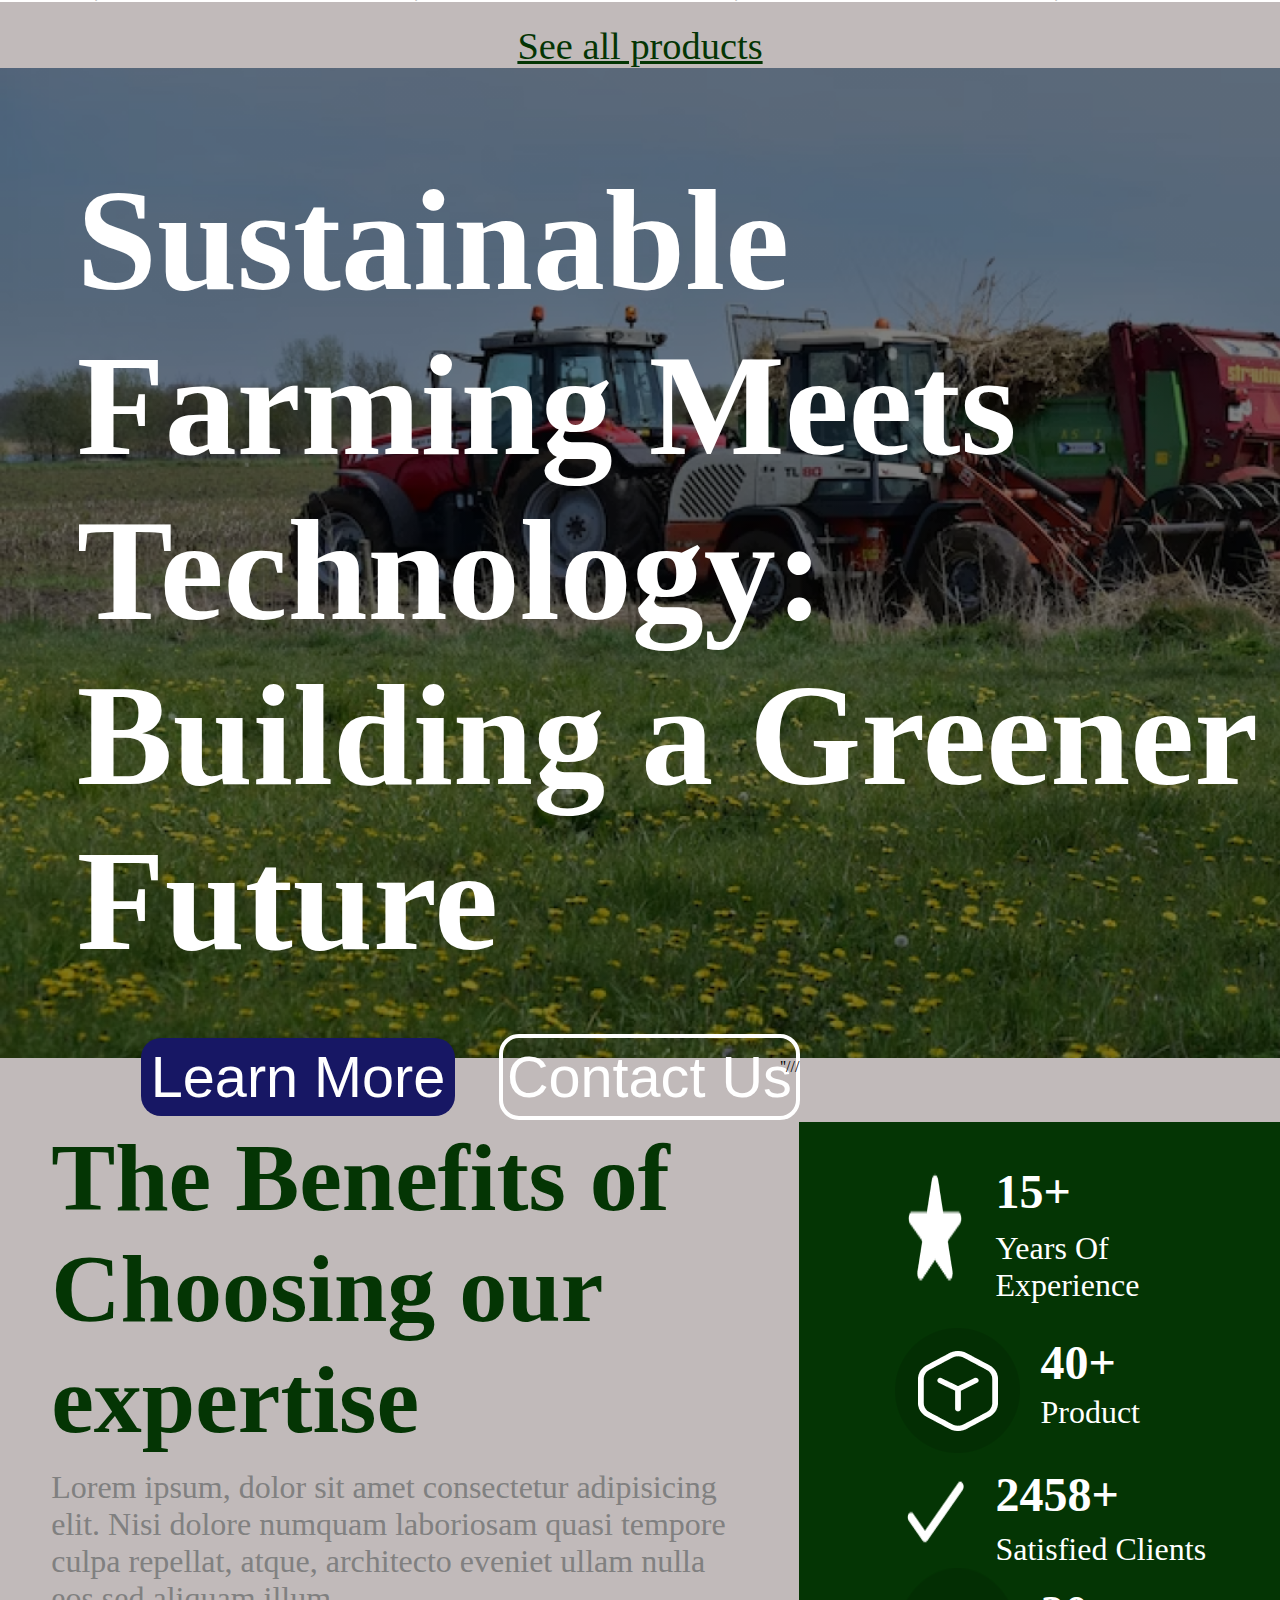
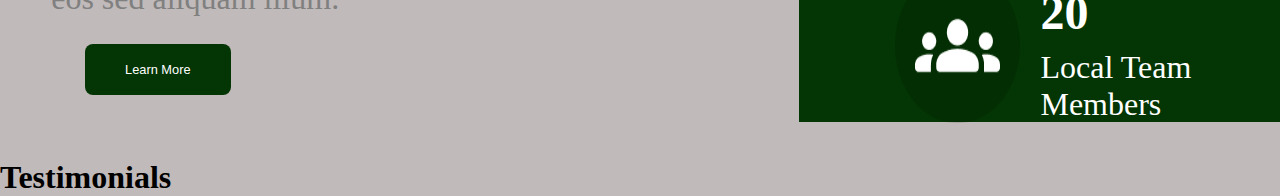
==== commit 8aadd351: "section sustainable" ====
--- a/index.html
+++ b/index.html
@@ -109,7 +109,7 @@
         <h1>The Benefits of Choosing our expertise</h1>
         <p>Lorem ipsum, dolor sit amet consectetur adipisicing elit. Nisi dolore numquam laboriosam quasi tempore culpa repellat, atque, architecto eveniet ullam nulla eos sed aliquam illum.</p>
    <button id="learn">Learn More <i class="fa-solid fa-arrow-right"></i></button>
-    </div>''//
+    </div>''///
     <div class="boxxx"><div class="star">
         <img src="star_rate.png" alt="">
         <div class="qorl">
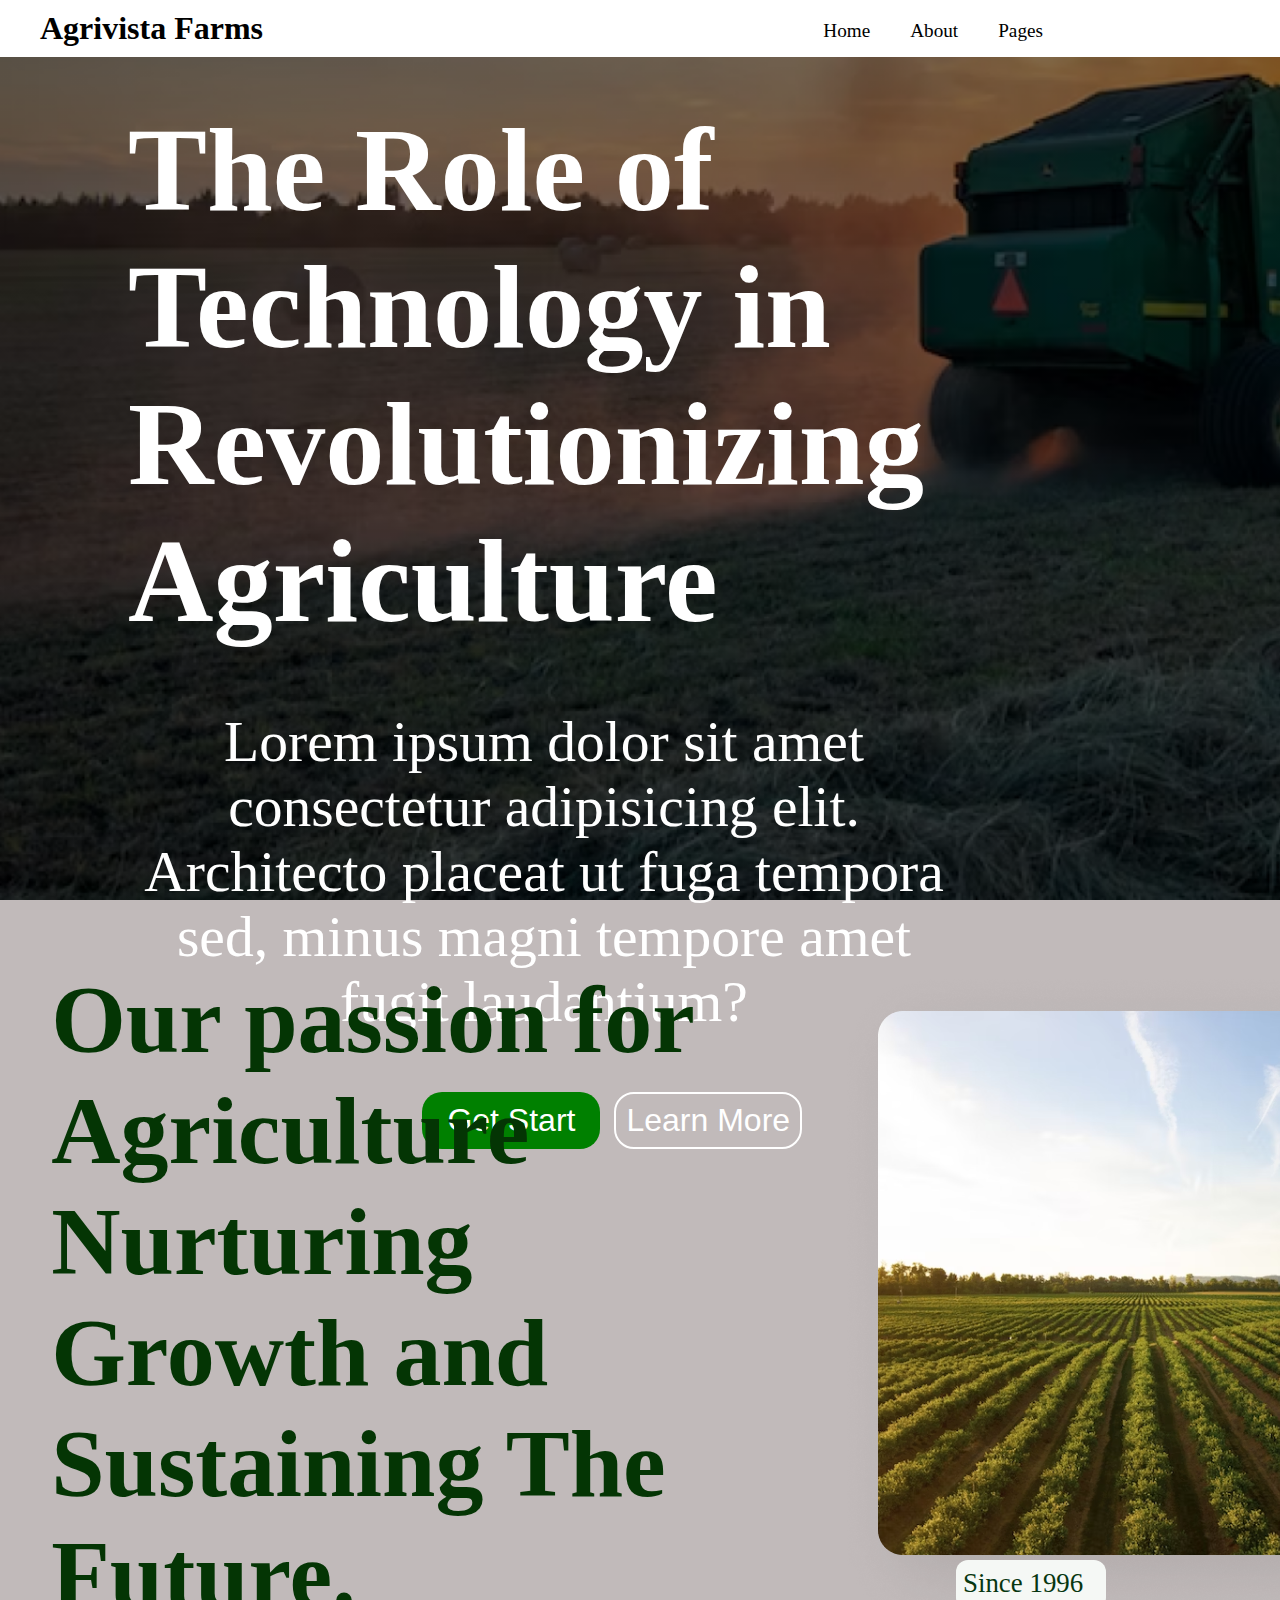
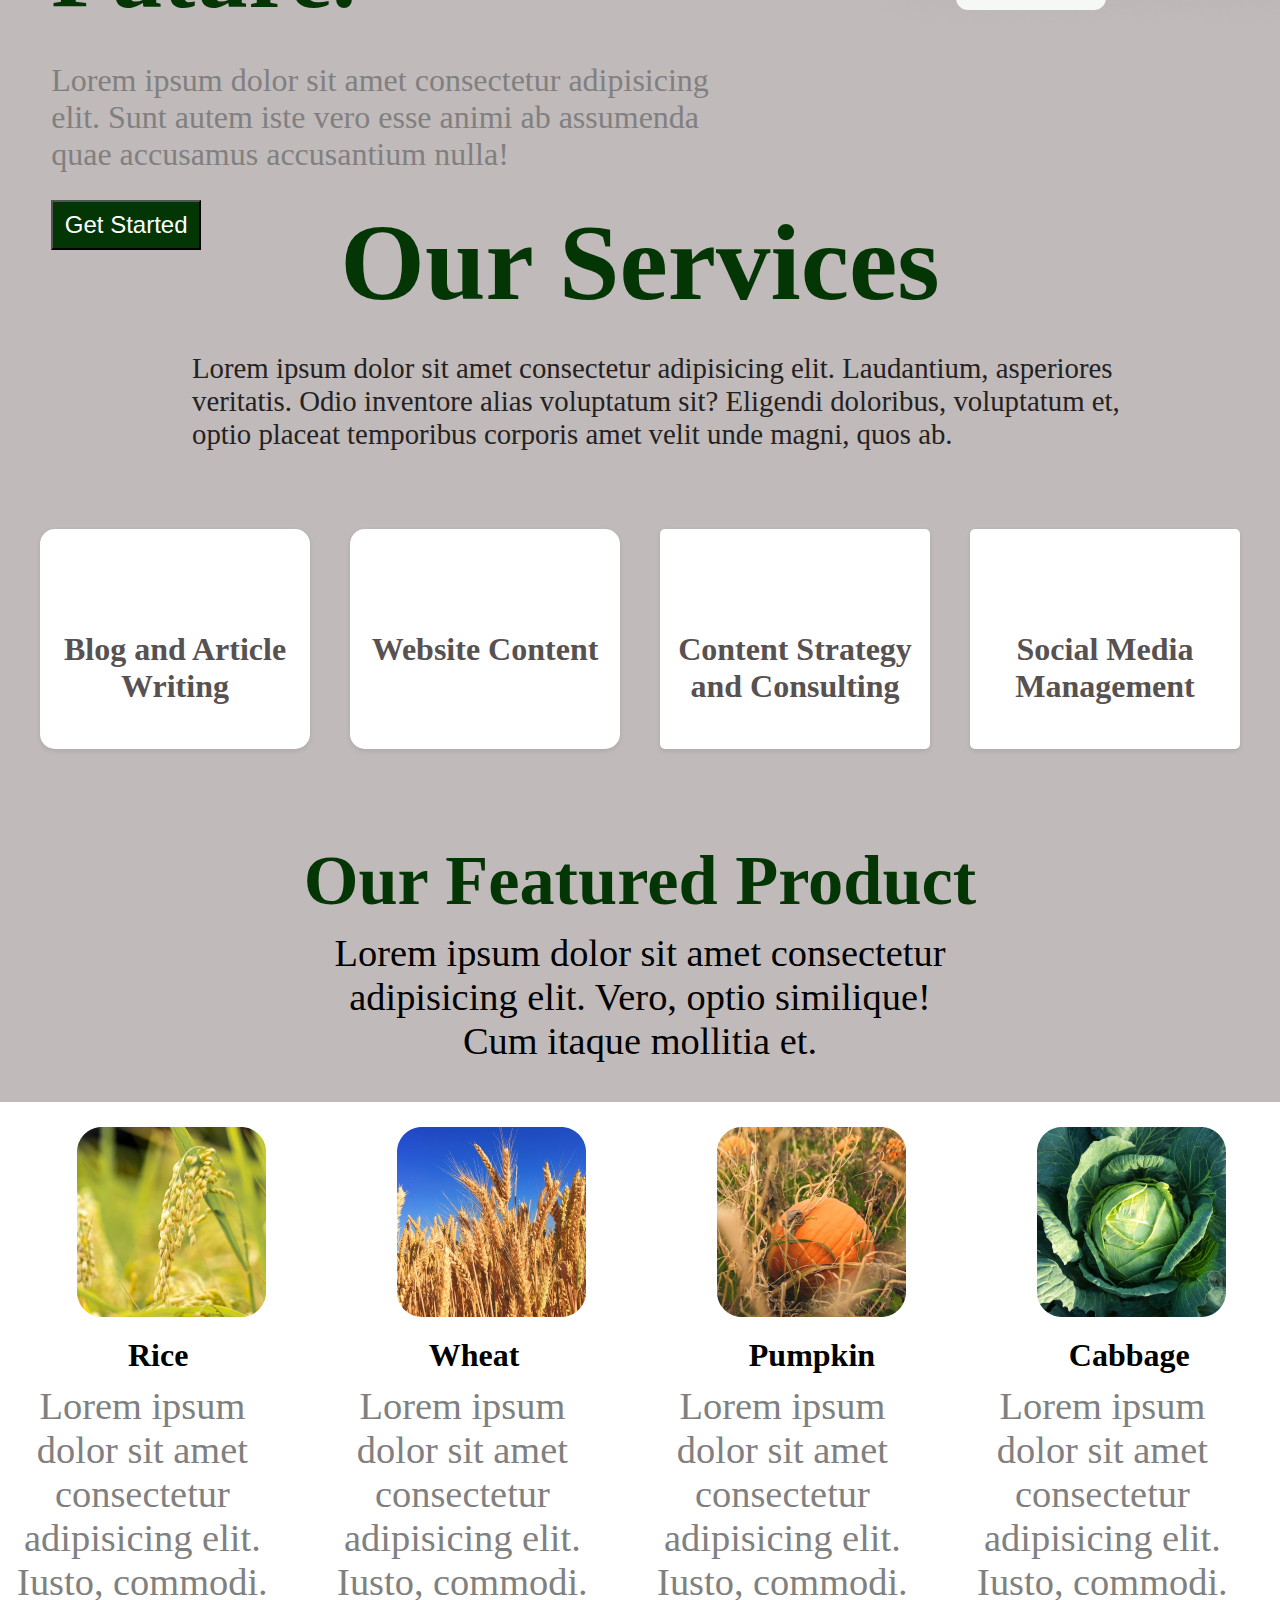
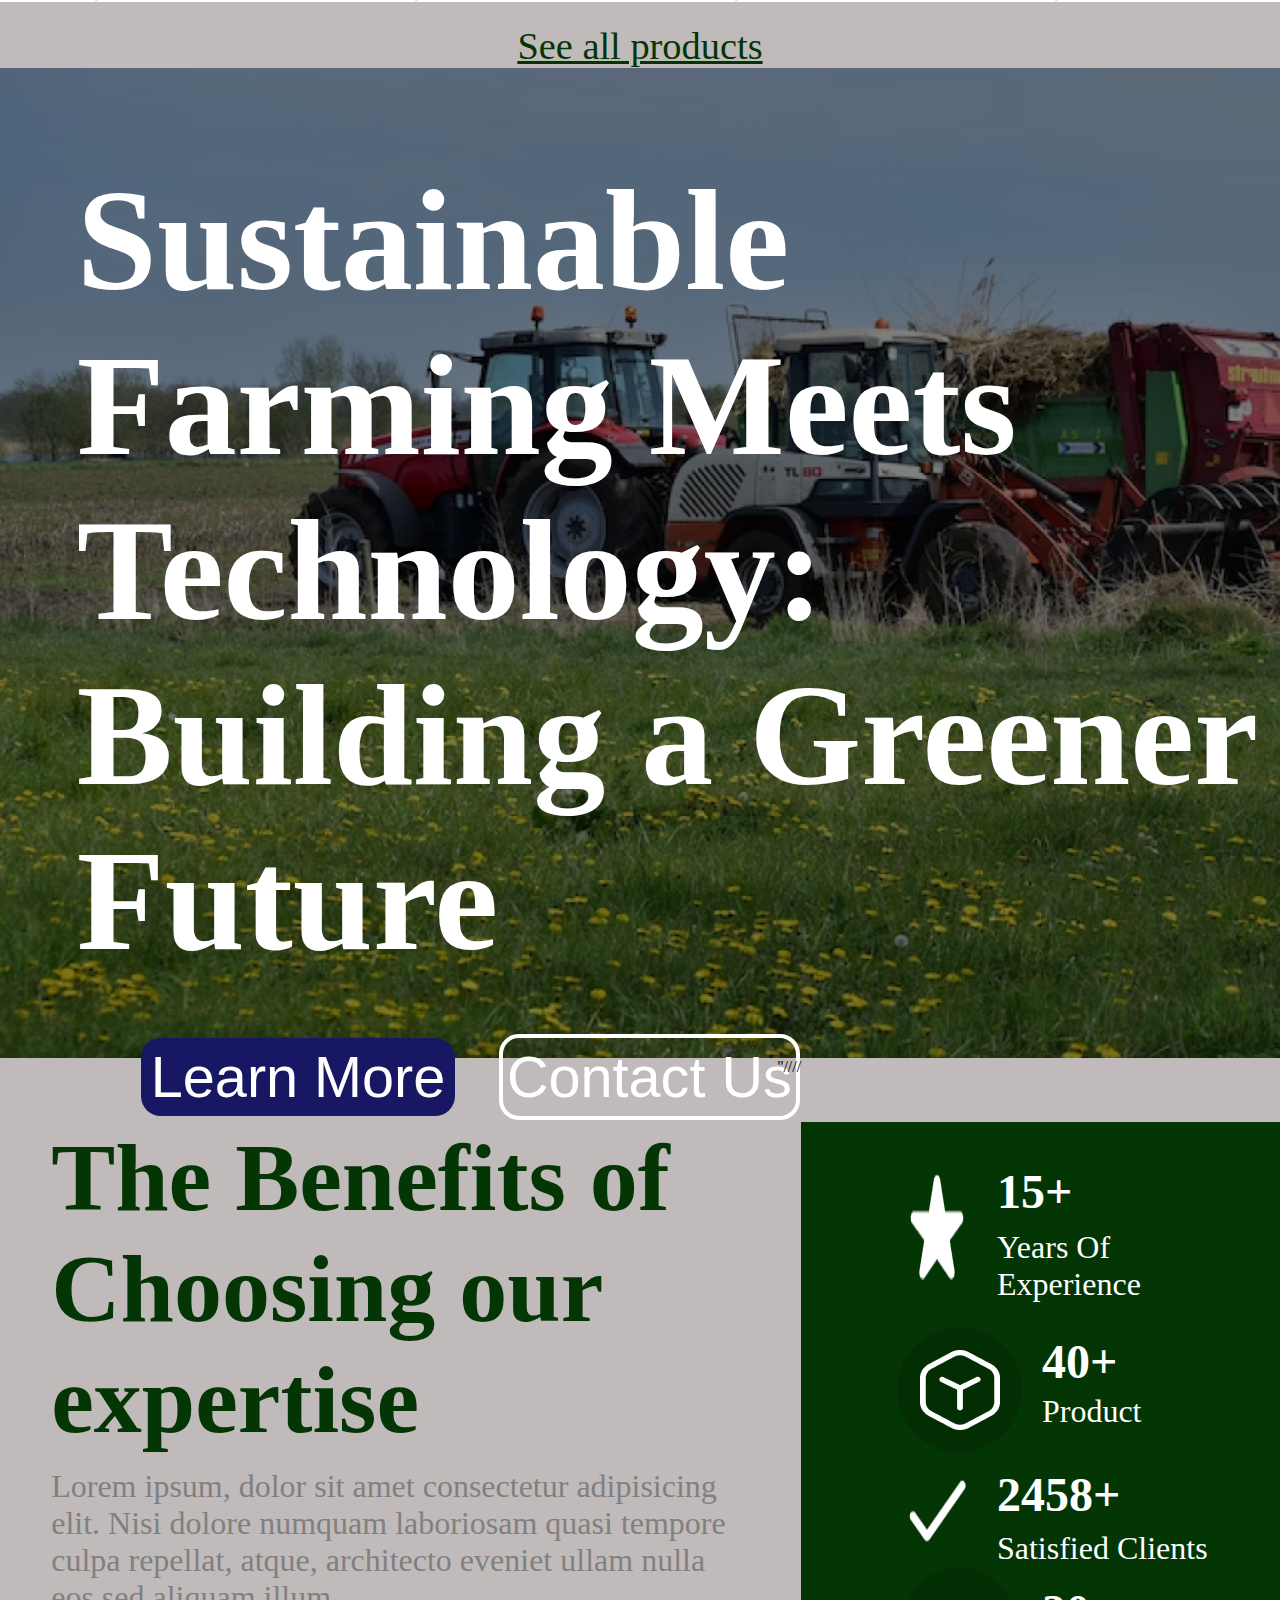
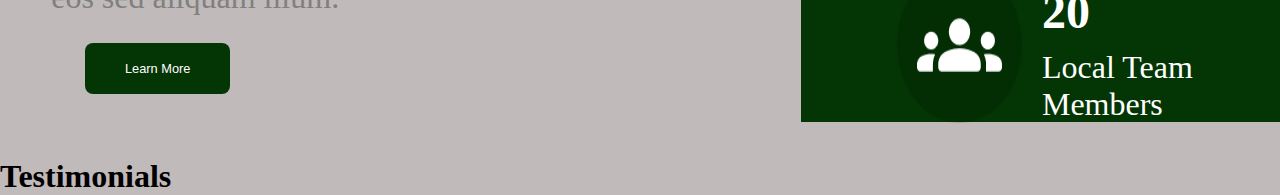
==== commit 30de9d34: "fixed section sustainable" ====
--- a/index.html
+++ b/index.html
@@ -109,7 +109,7 @@
         <h1>The Benefits of Choosing our expertise</h1>
         <p>Lorem ipsum, dolor sit amet consectetur adipisicing elit. Nisi dolore numquam laboriosam quasi tempore culpa repellat, atque, architecto eveniet ullam nulla eos sed aliquam illum.</p>
    <button id="learn">Learn More <i class="fa-solid fa-arrow-right"></i></button>
-    </div>''///
+    </div>''////
     <div class="boxxx"><div class="star">
         <img src="star_rate.png" alt="">
         <div class="qorl">
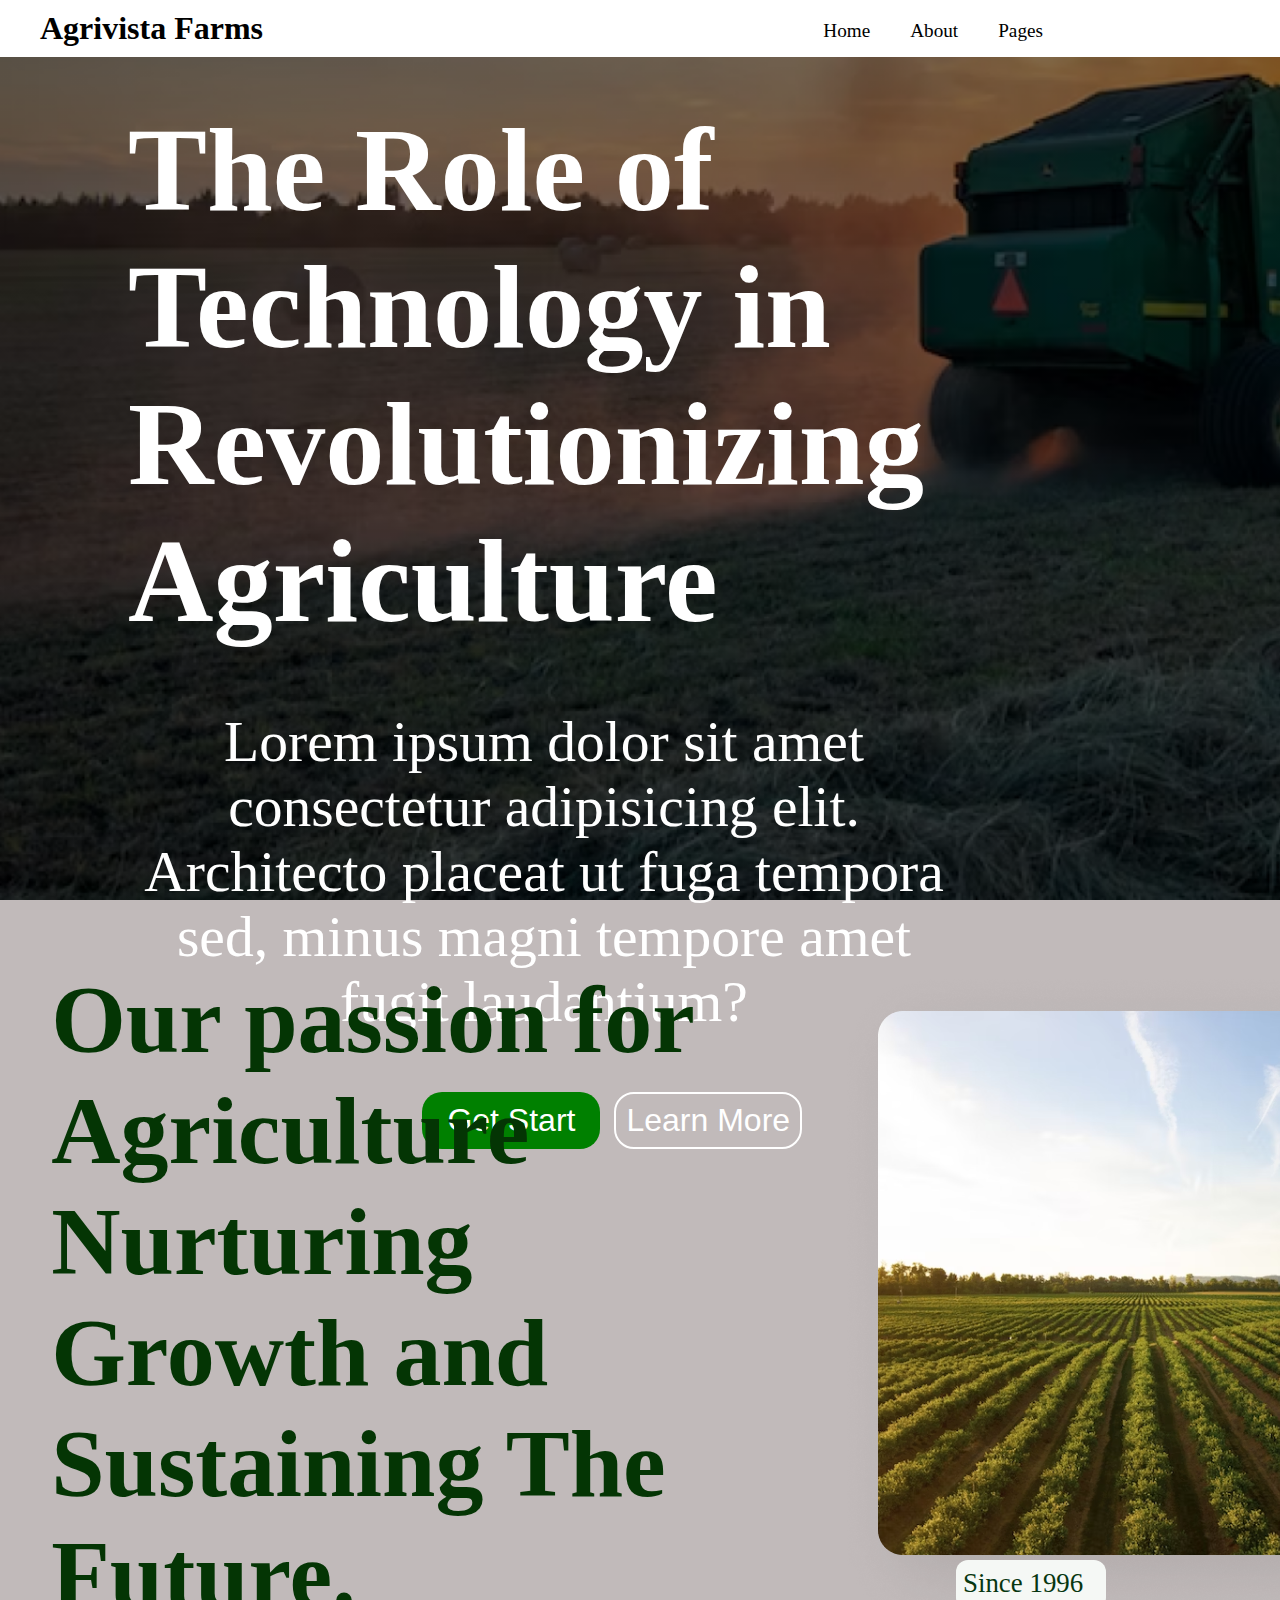
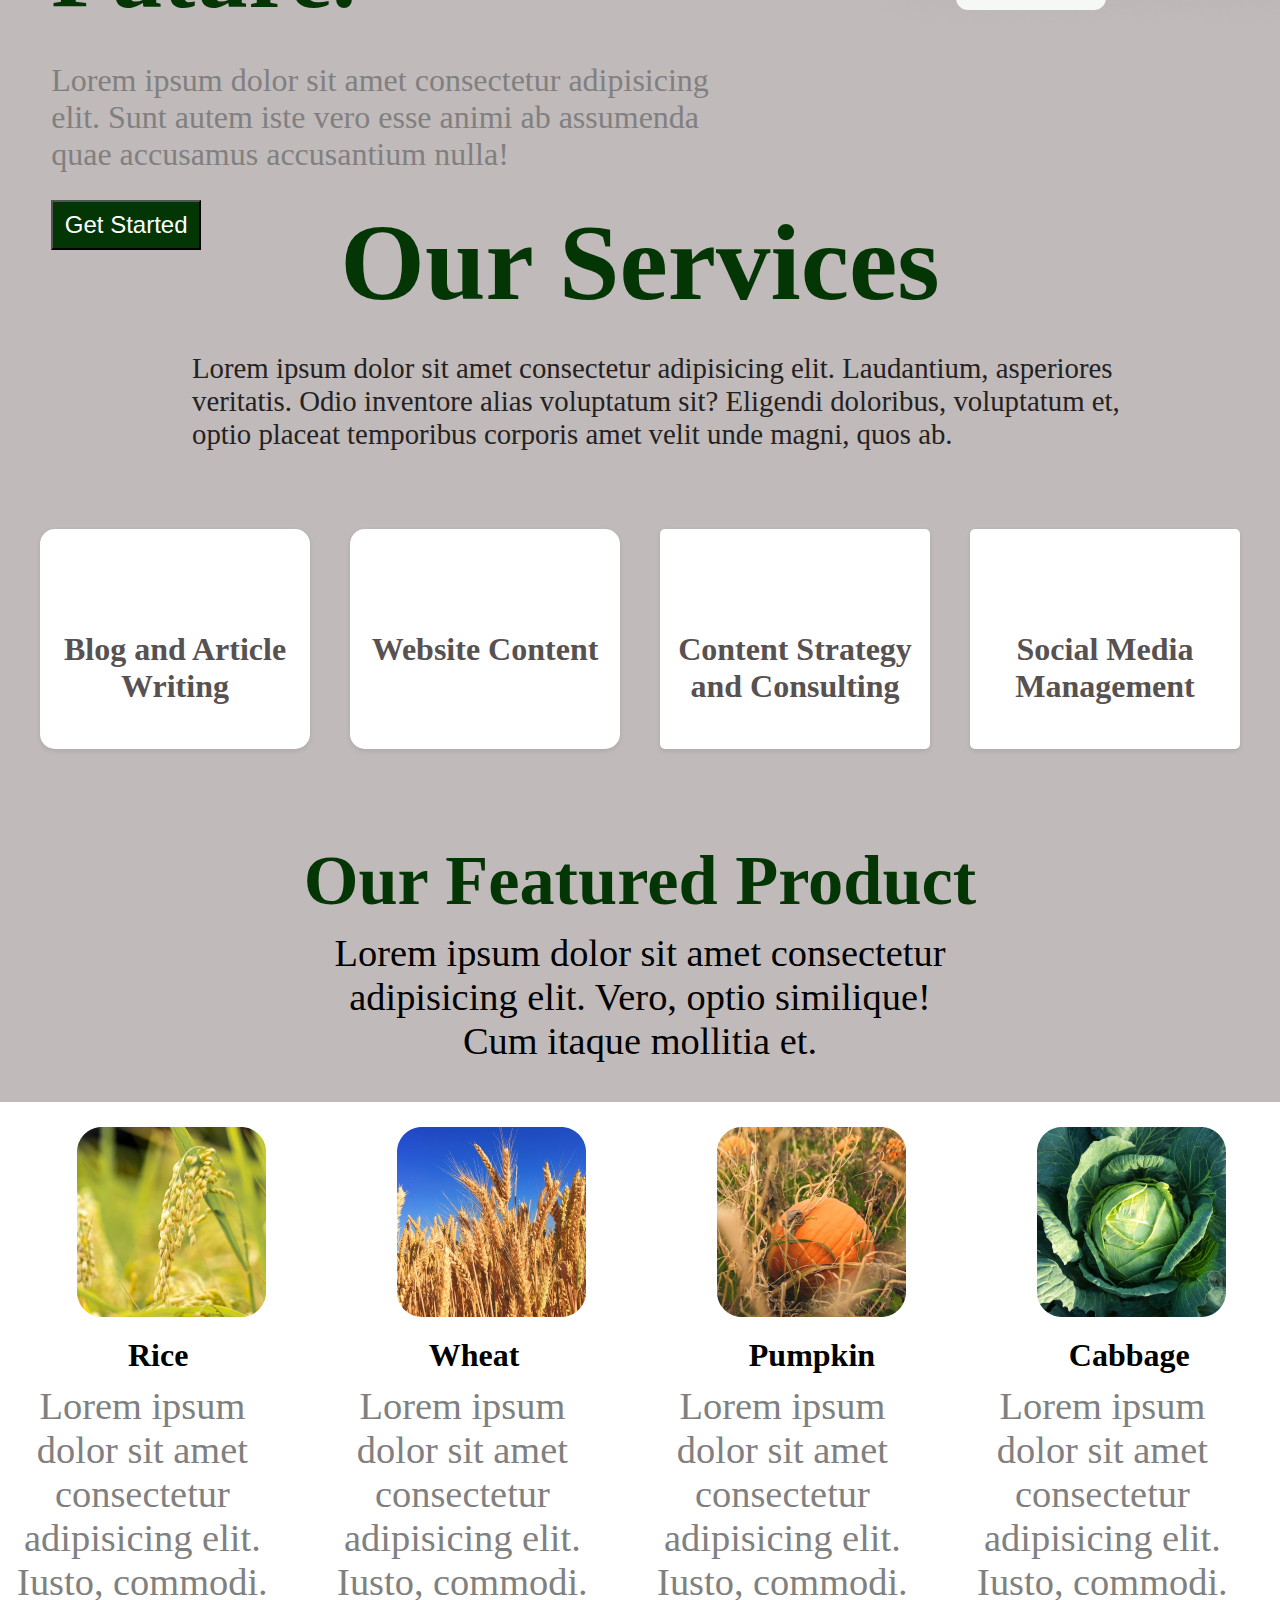
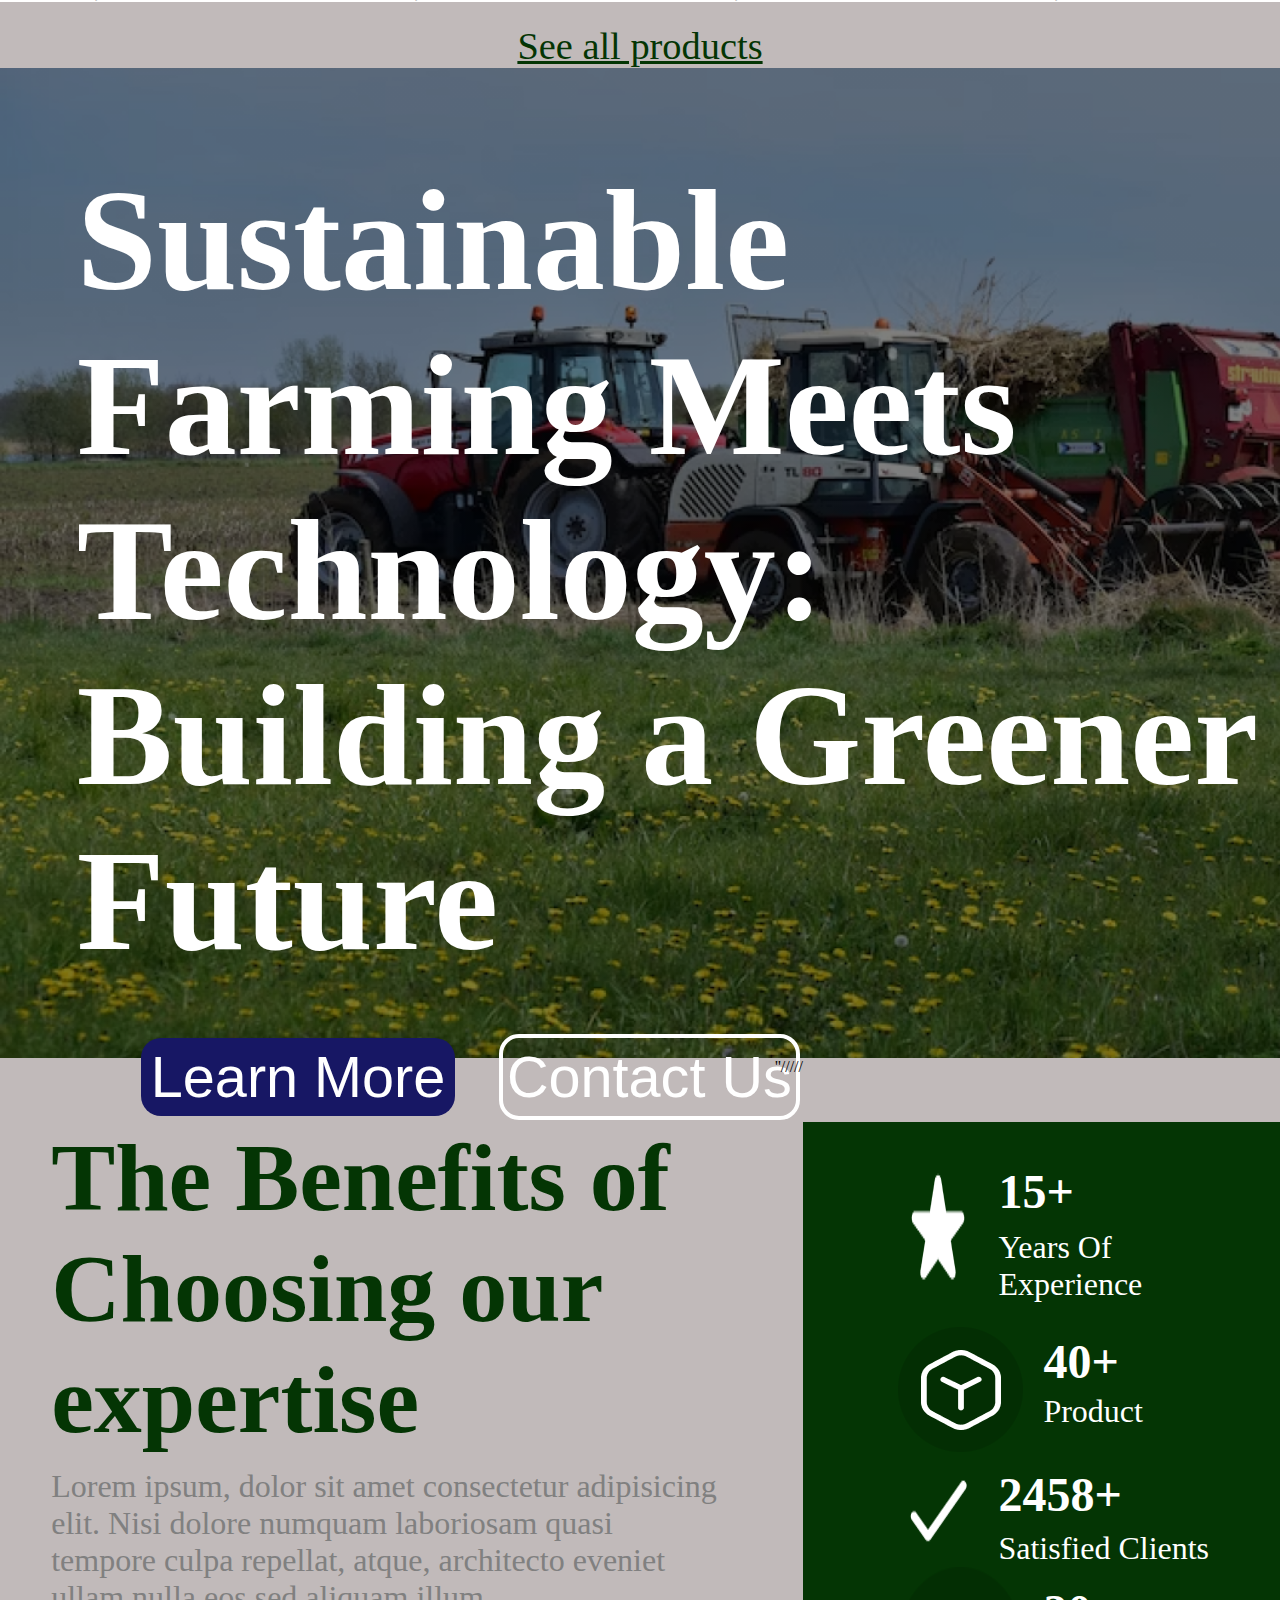
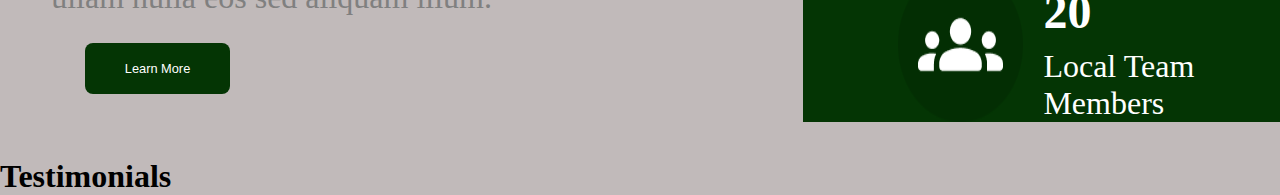
==== commit 8c4aa695: "fixed section sustainable" ====
--- a/index.html
+++ b/index.html
@@ -109,7 +109,7 @@
         <h1>The Benefits of Choosing our expertise</h1>
         <p>Lorem ipsum, dolor sit amet consectetur adipisicing elit. Nisi dolore numquam laboriosam quasi tempore culpa repellat, atque, architecto eveniet ullam nulla eos sed aliquam illum.</p>
    <button id="learn">Learn More <i class="fa-solid fa-arrow-right"></i></button>
-    </div>''////
+    </div>''/////
     <div class="boxxx"><div class="star">
         <img src="star_rate.png" alt="">
         <div class="qorl">
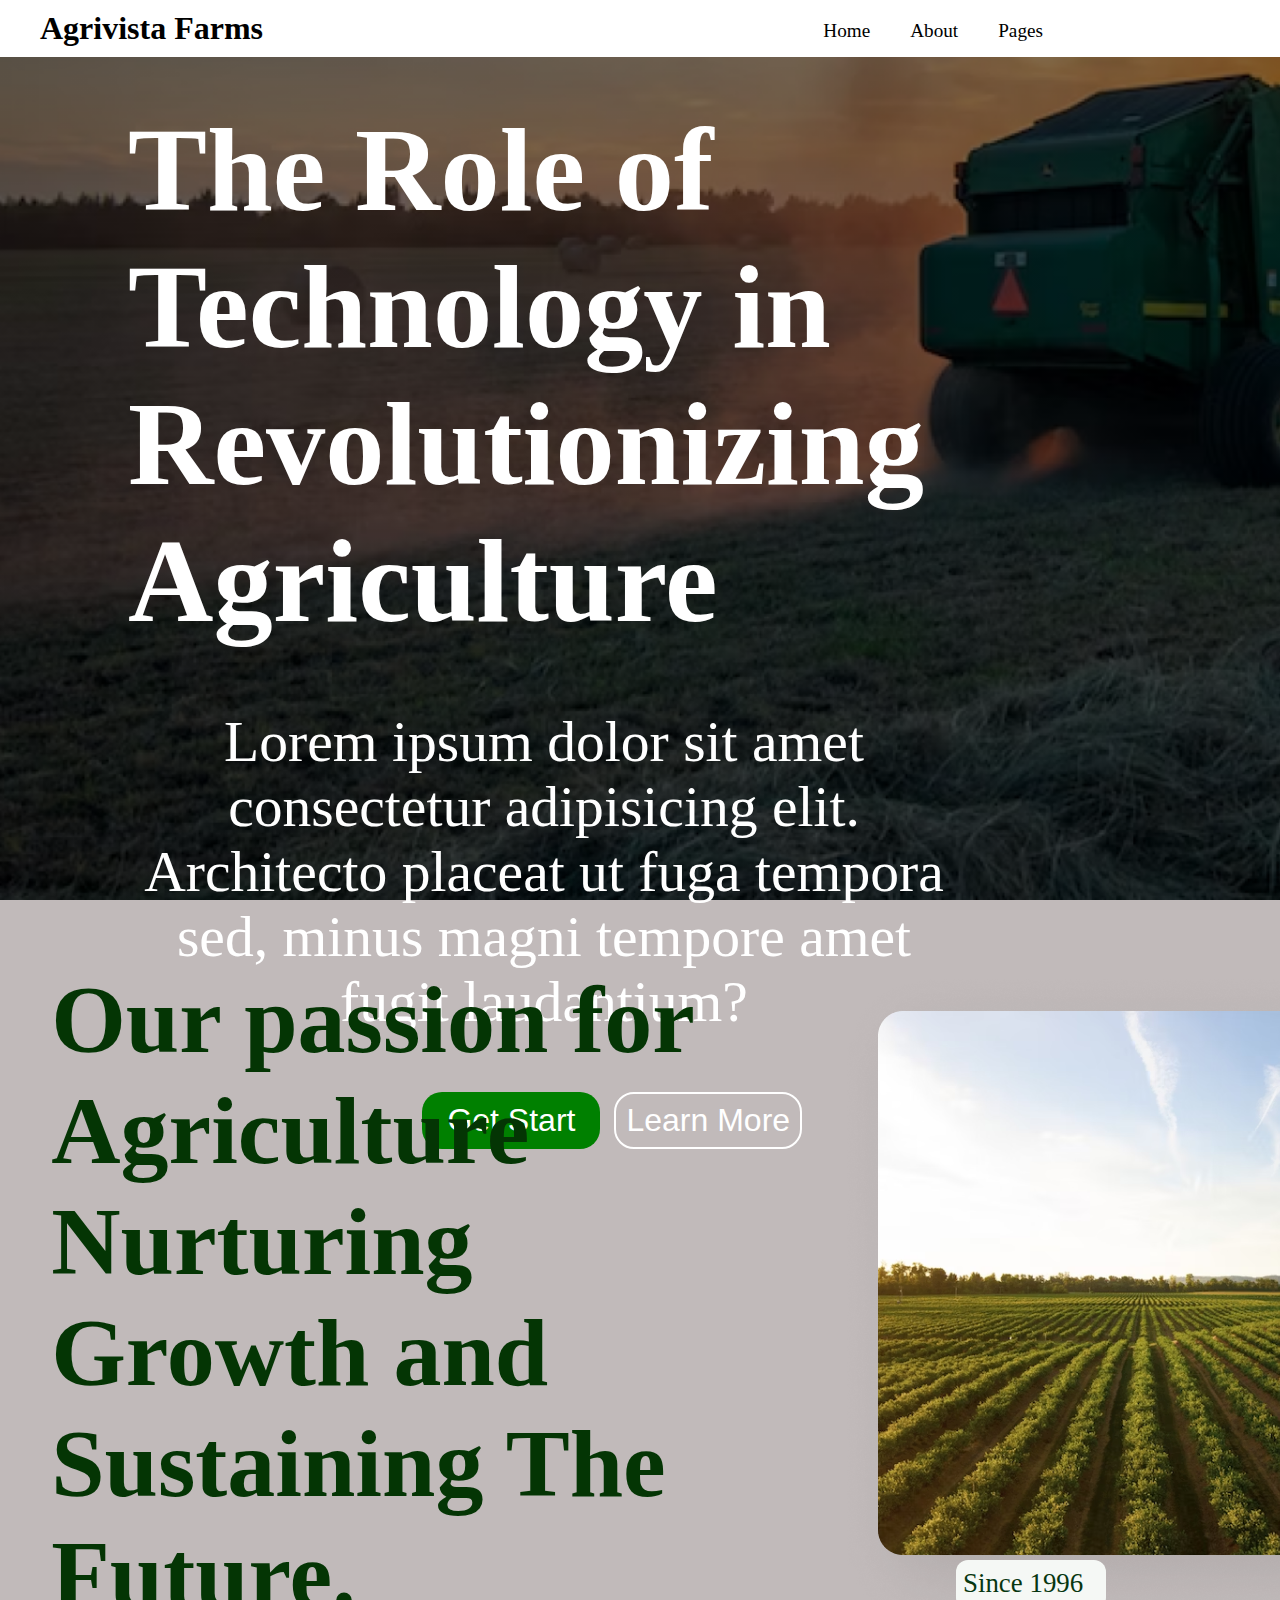
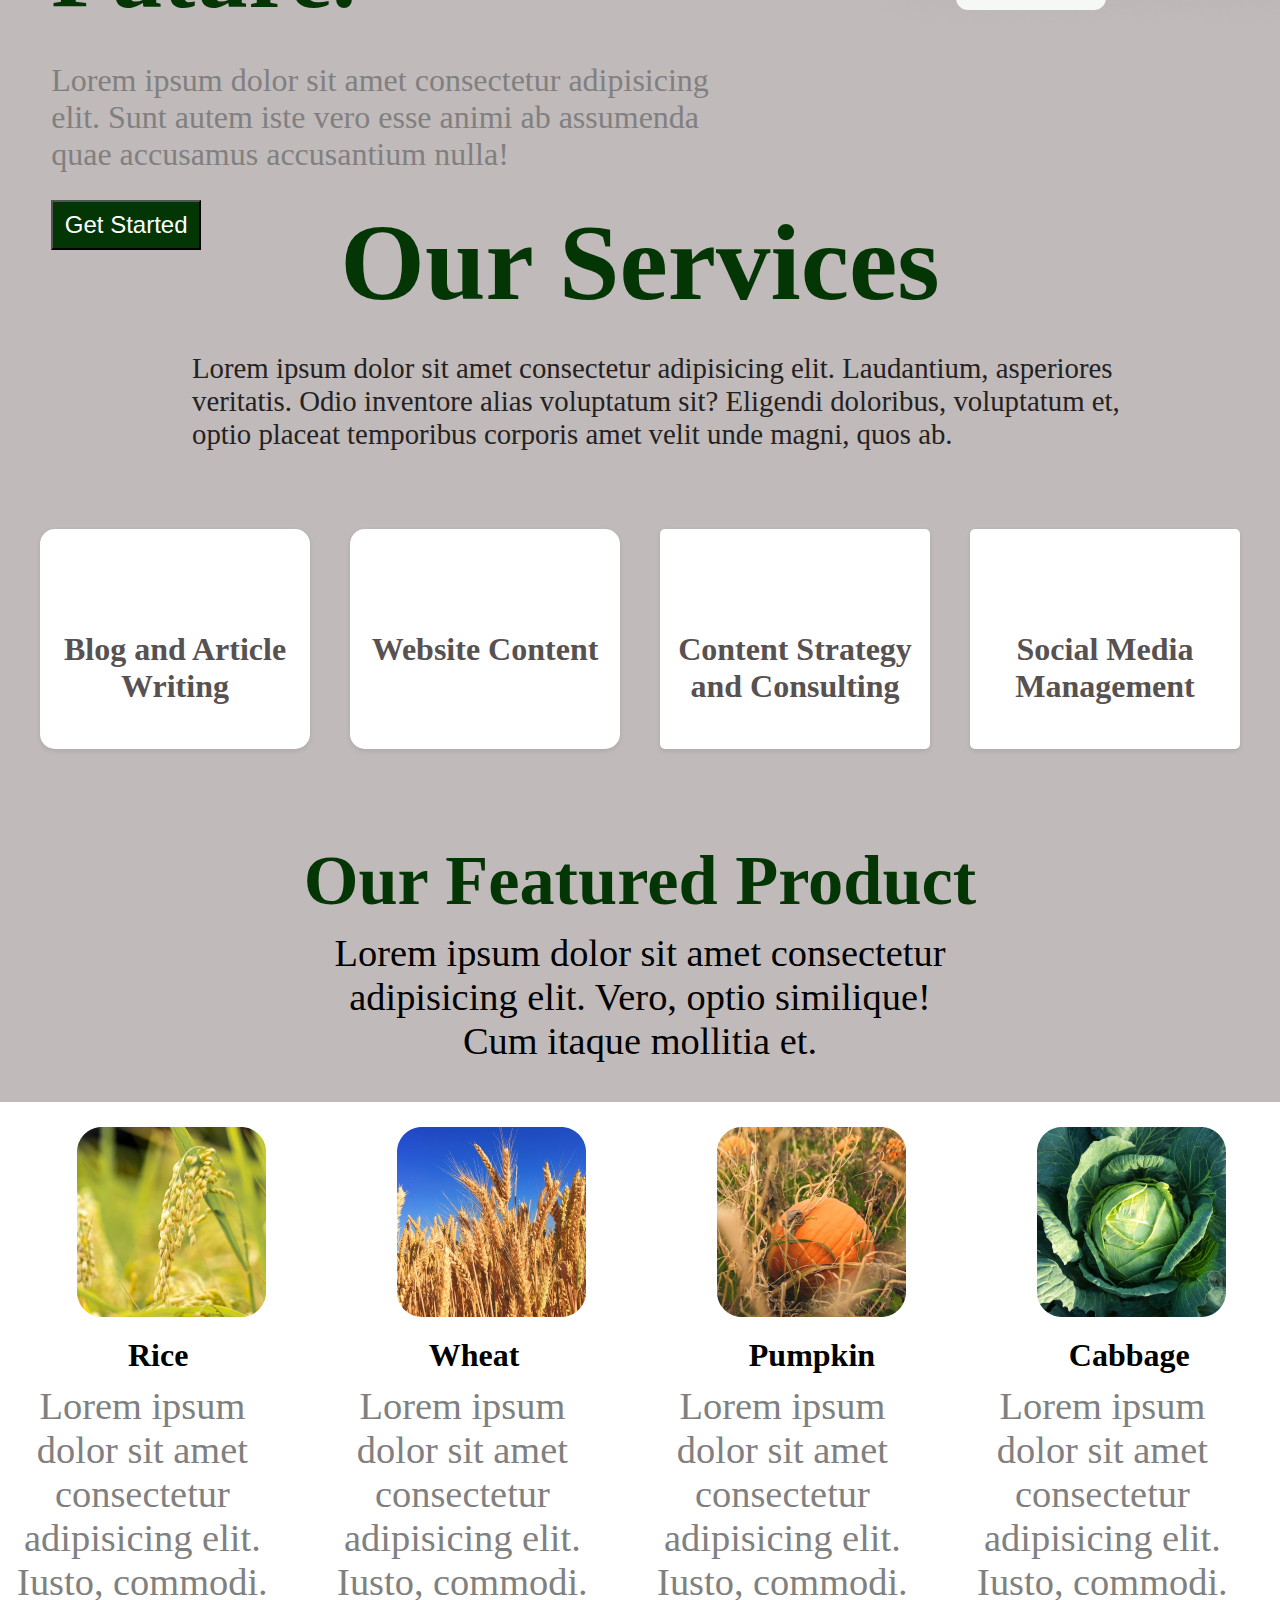
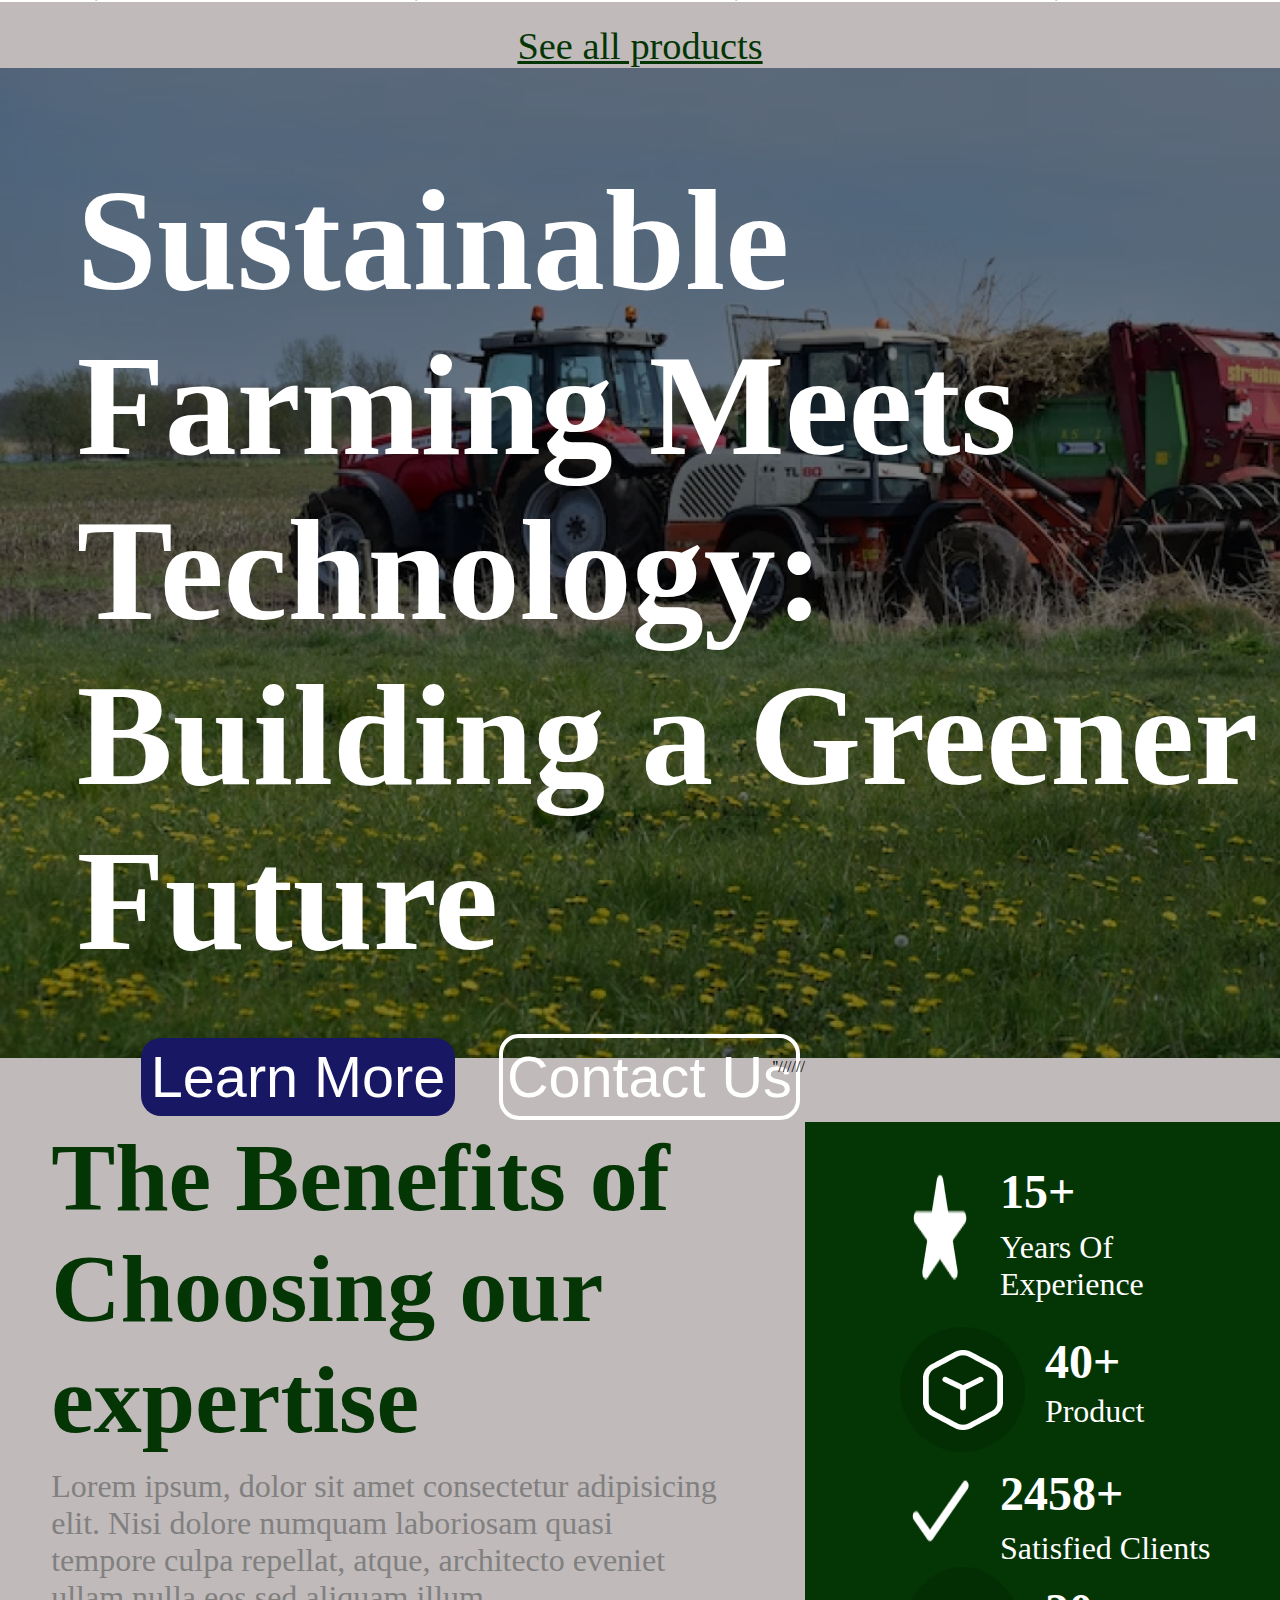
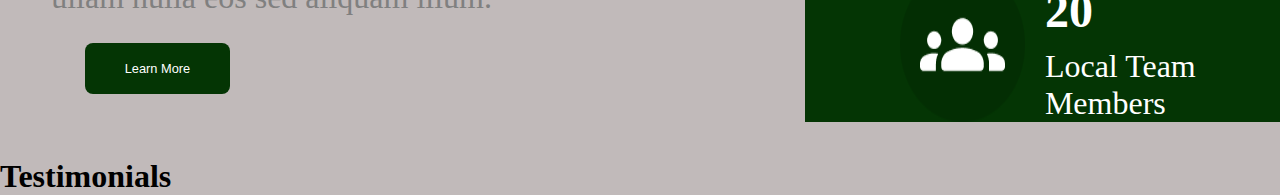
==== commit aa520a43: "fixed height" ====
--- a/index.html
+++ b/index.html
@@ -109,7 +109,7 @@
         <h1>The Benefits of Choosing our expertise</h1>
         <p>Lorem ipsum, dolor sit amet consectetur adipisicing elit. Nisi dolore numquam laboriosam quasi tempore culpa repellat, atque, architecto eveniet ullam nulla eos sed aliquam illum.</p>
    <button id="learn">Learn More <i class="fa-solid fa-arrow-right"></i></button>
-    </div>''/////
+    </div>''//////
     <div class="boxxx"><div class="star">
         <img src="star_rate.png" alt="">
         <div class="qorl">
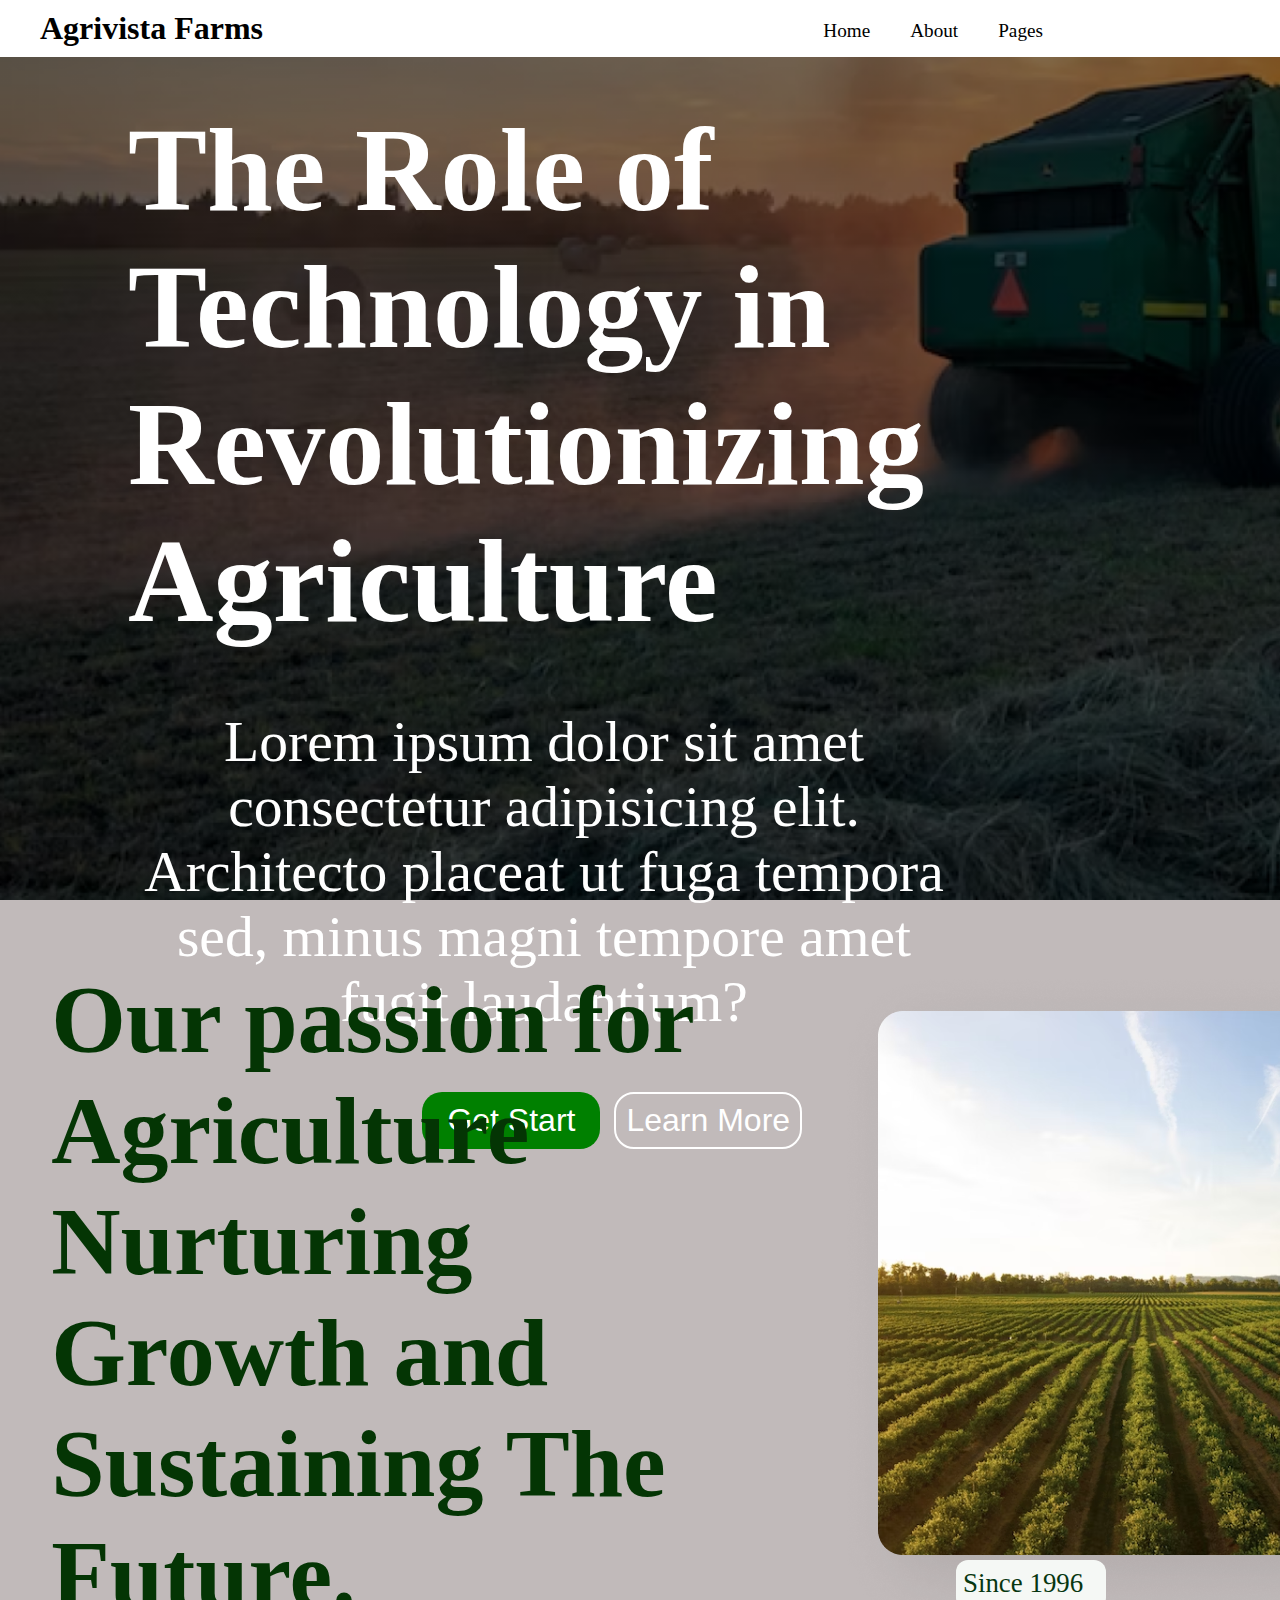
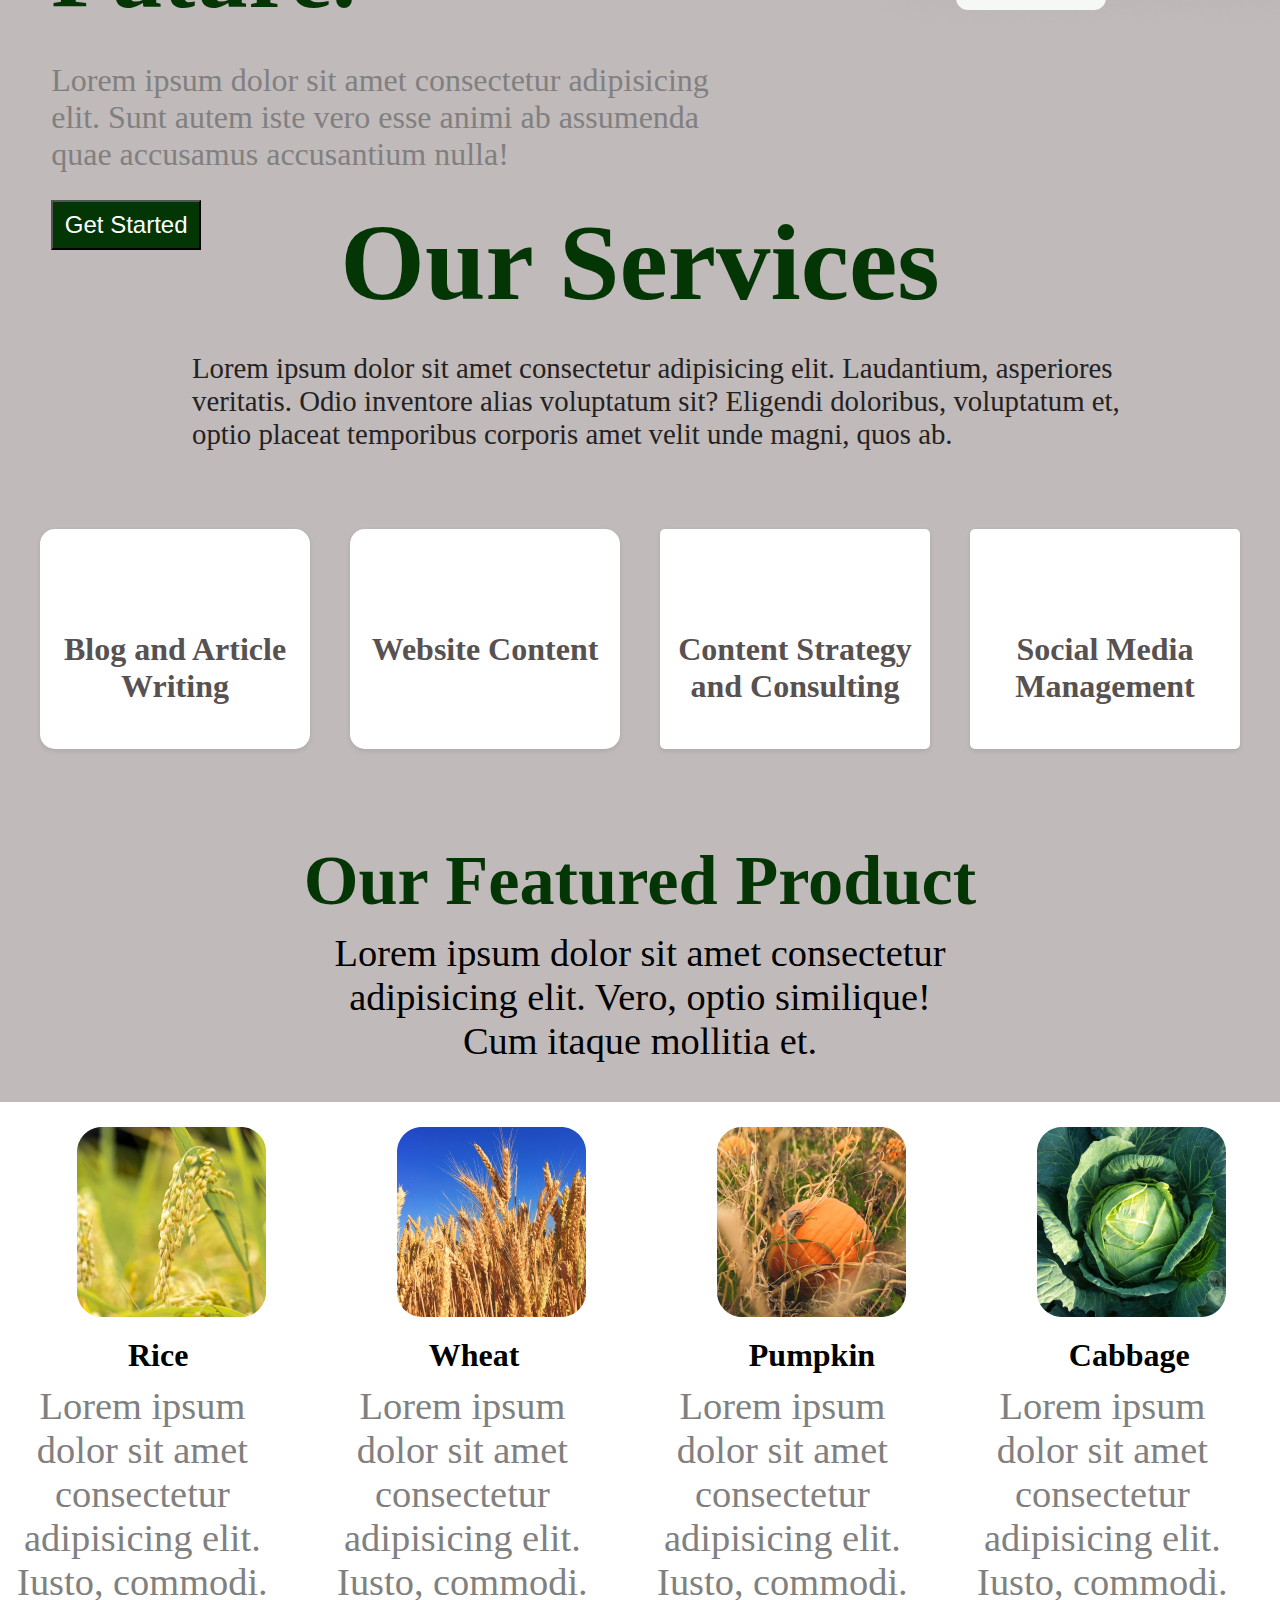
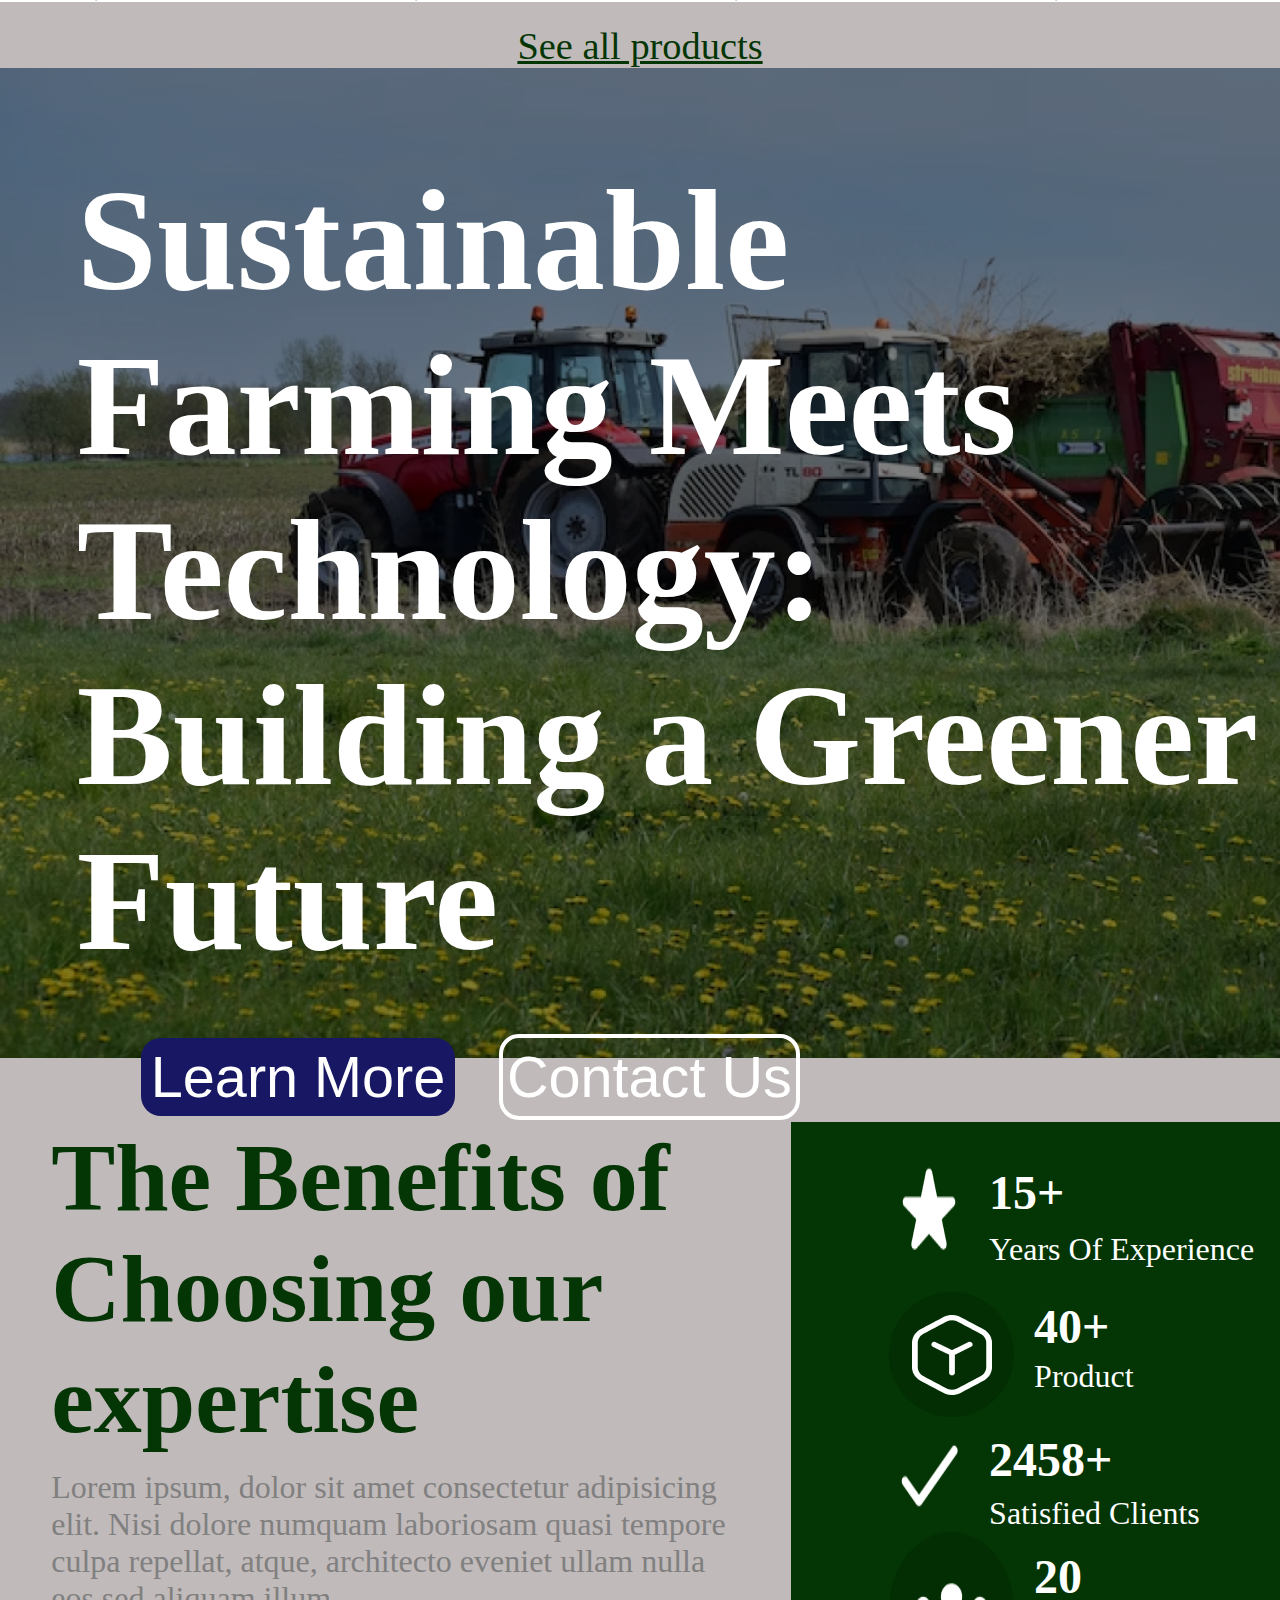
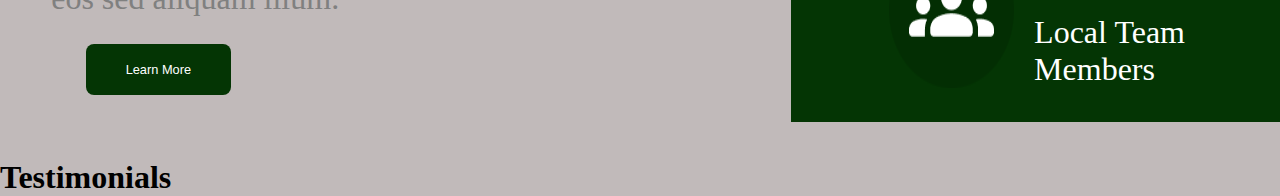
==== commit c1ae58d8: "fixed section sustainable" ====
--- a/index.html
+++ b/index.html
@@ -109,7 +109,7 @@
         <h1>The Benefits of Choosing our expertise</h1>
         <p>Lorem ipsum, dolor sit amet consectetur adipisicing elit. Nisi dolore numquam laboriosam quasi tempore culpa repellat, atque, architecto eveniet ullam nulla eos sed aliquam illum.</p>
    <button id="learn">Learn More <i class="fa-solid fa-arrow-right"></i></button>
-    </div>''//////
+    </div>
     <div class="boxxx"><div class="star">
         <img src="star_rate.png" alt="">
         <div class="qorl">
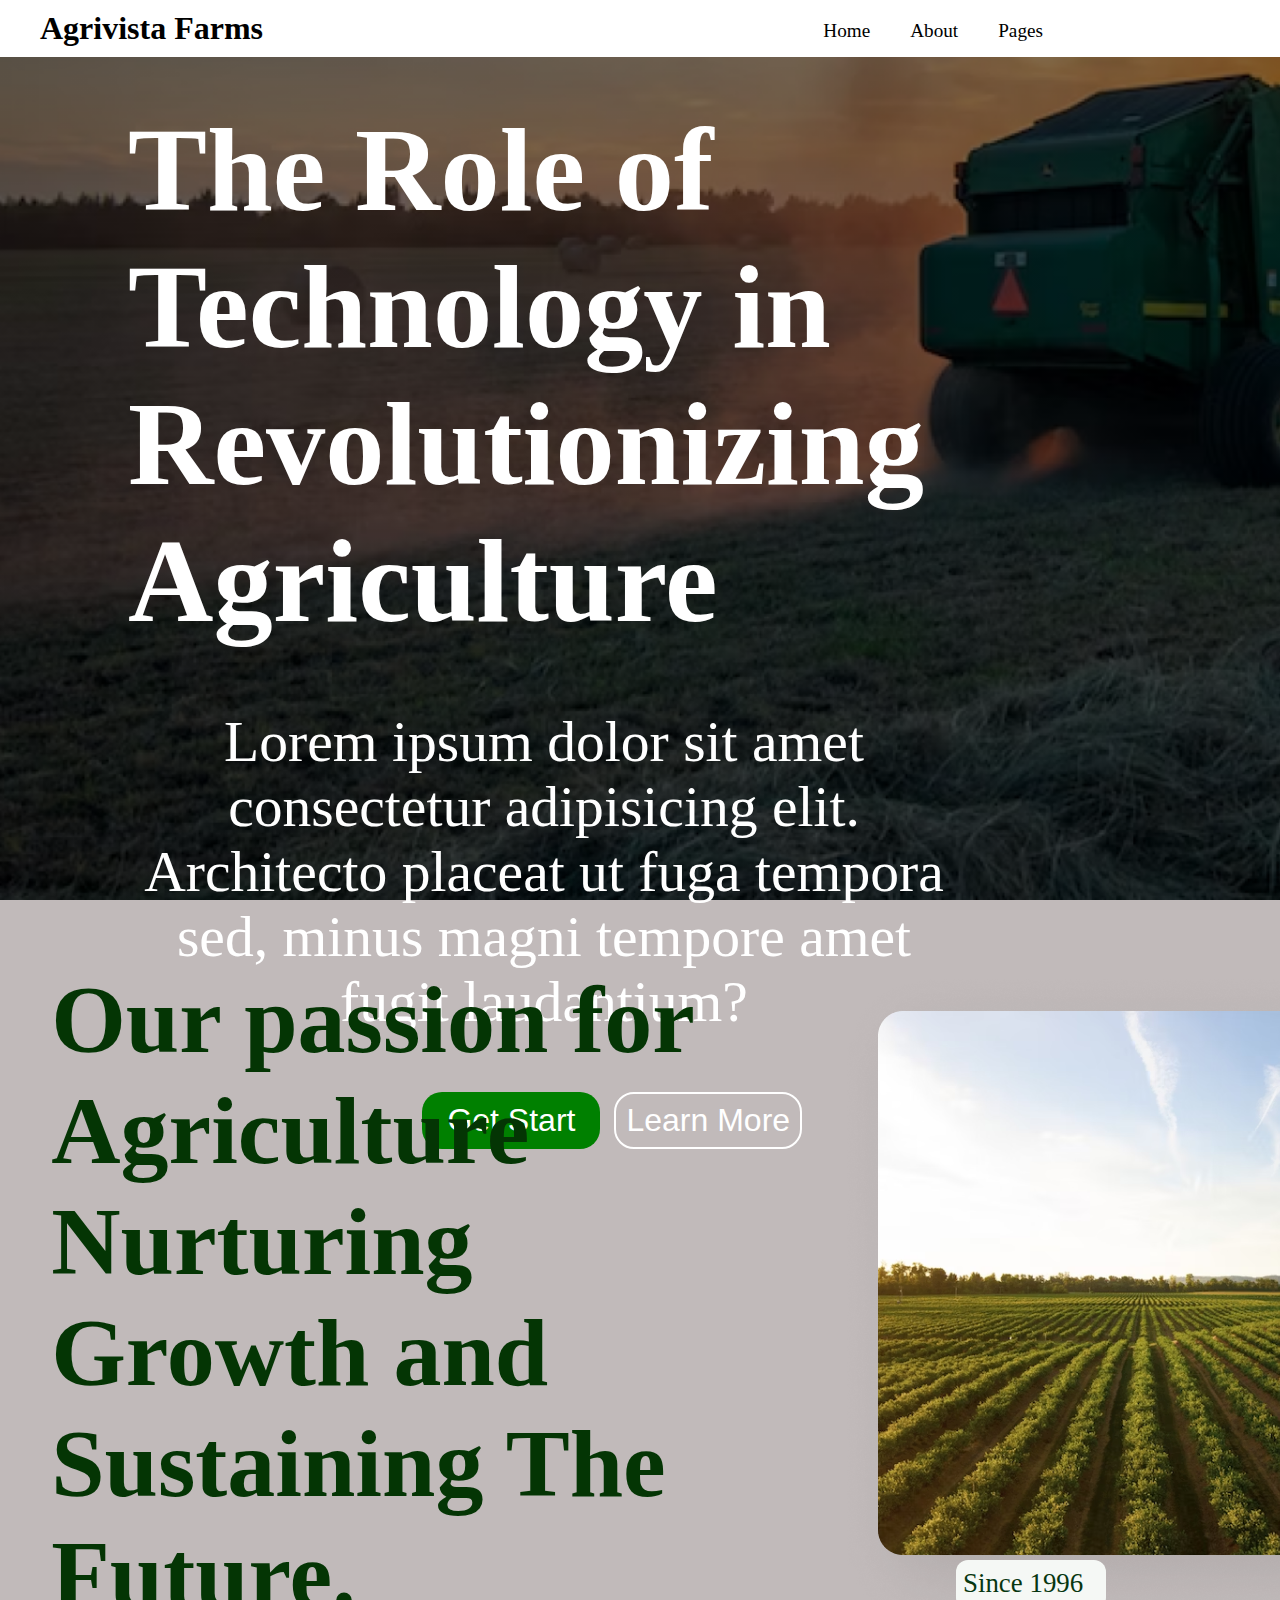
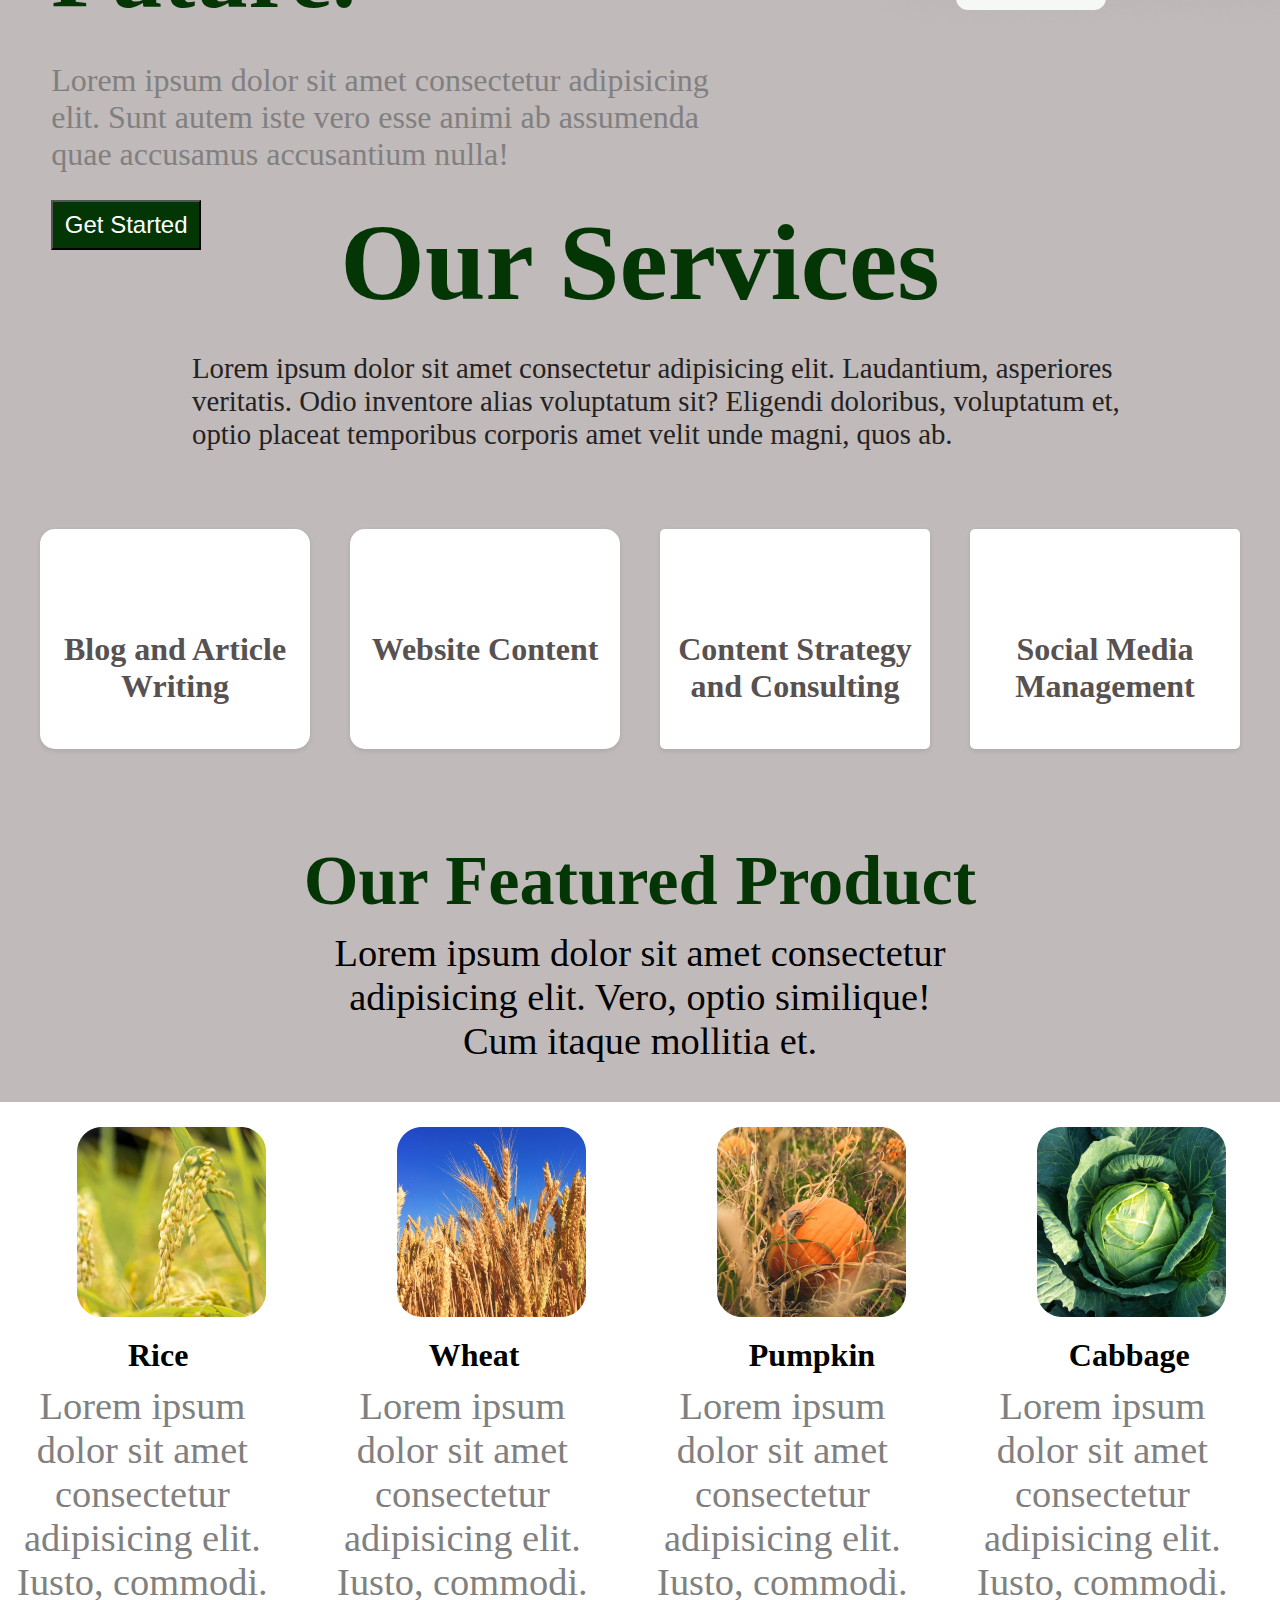
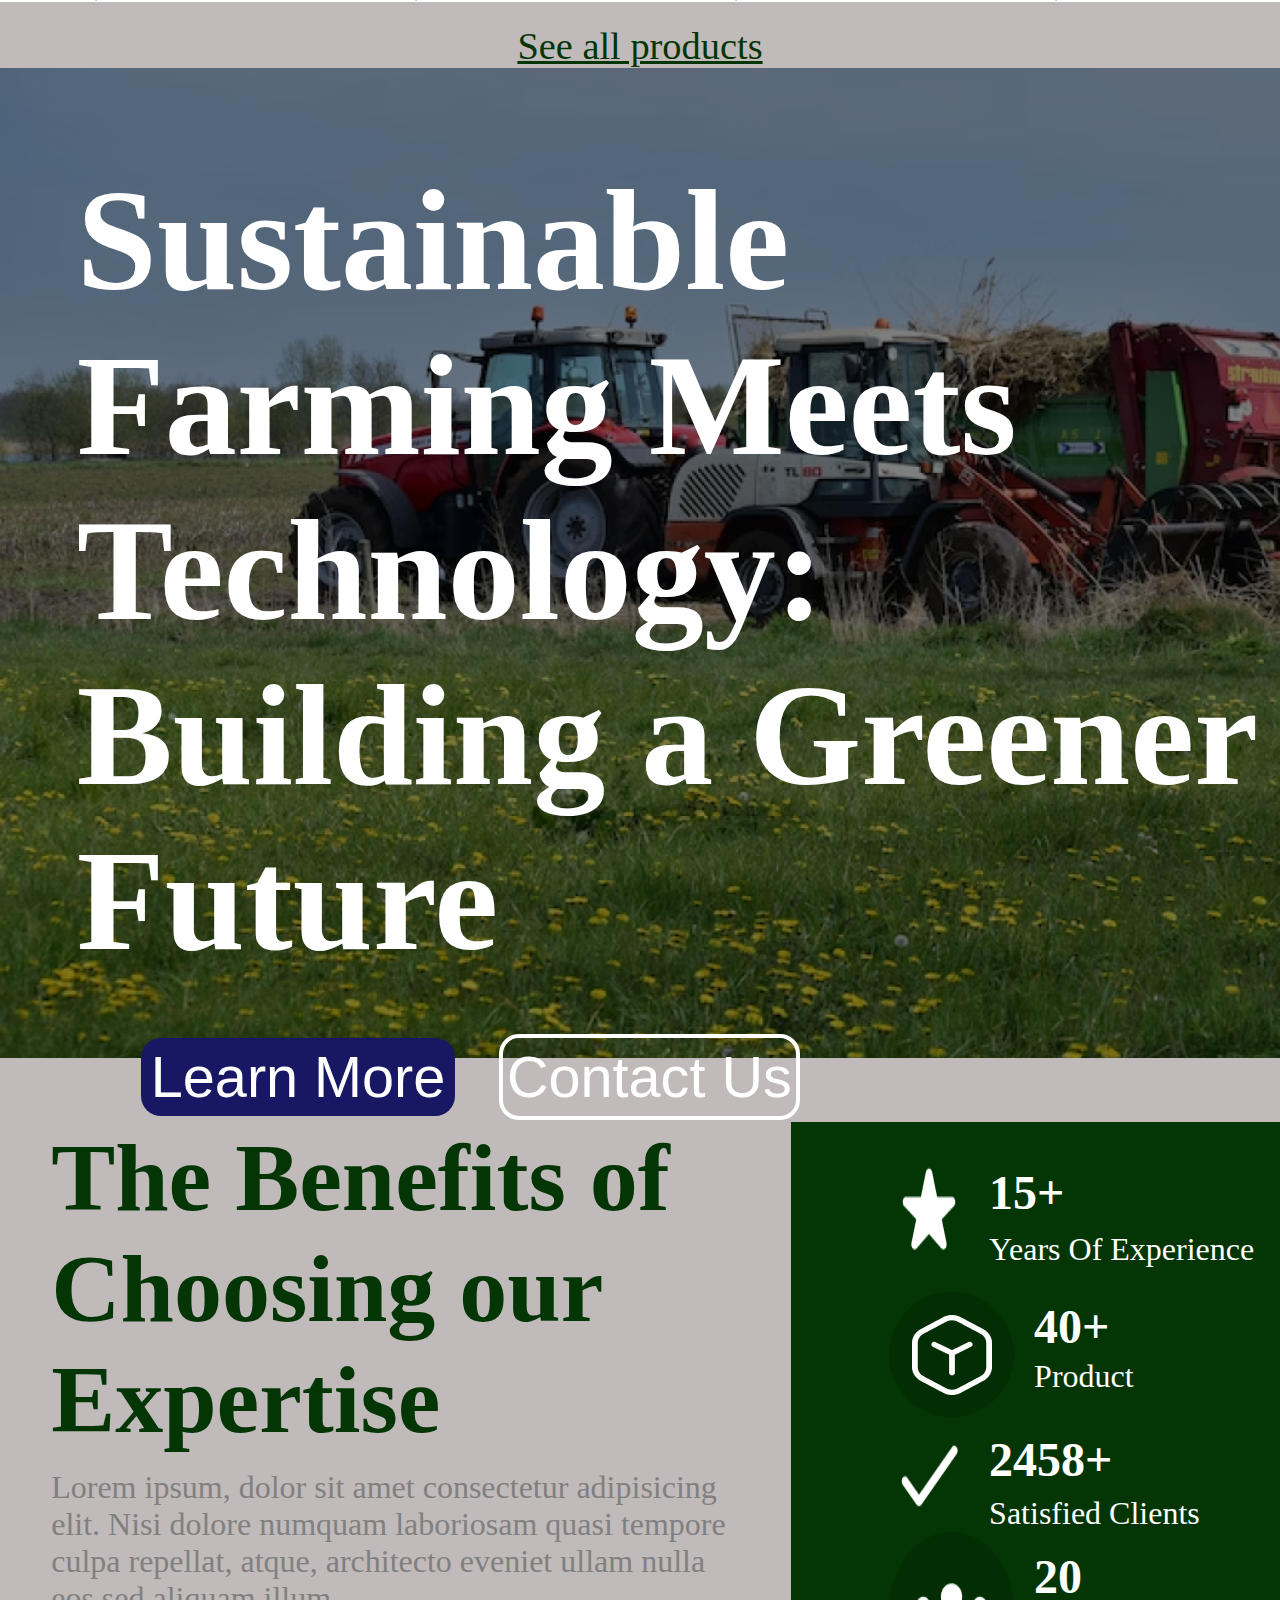
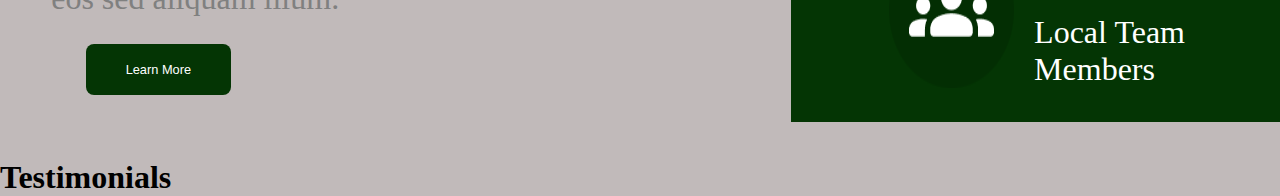
==== commit 6875aae3: "fixes h1" ====
--- a/index.html
+++ b/index.html
@@ -106,7 +106,7 @@
 <!--section5-->
 <div class="qoraal">
     <div class="text">
-        <h1>The Benefits of Choosing our expertise</h1>
+        <h1>The Benefits of Choosing our Expertise</h1>
         <p>Lorem ipsum, dolor sit amet consectetur adipisicing elit. Nisi dolore numquam laboriosam quasi tempore culpa repellat, atque, architecto eveniet ullam nulla eos sed aliquam illum.</p>
    <button id="learn">Learn More <i class="fa-solid fa-arrow-right"></i></button>
     </div>
